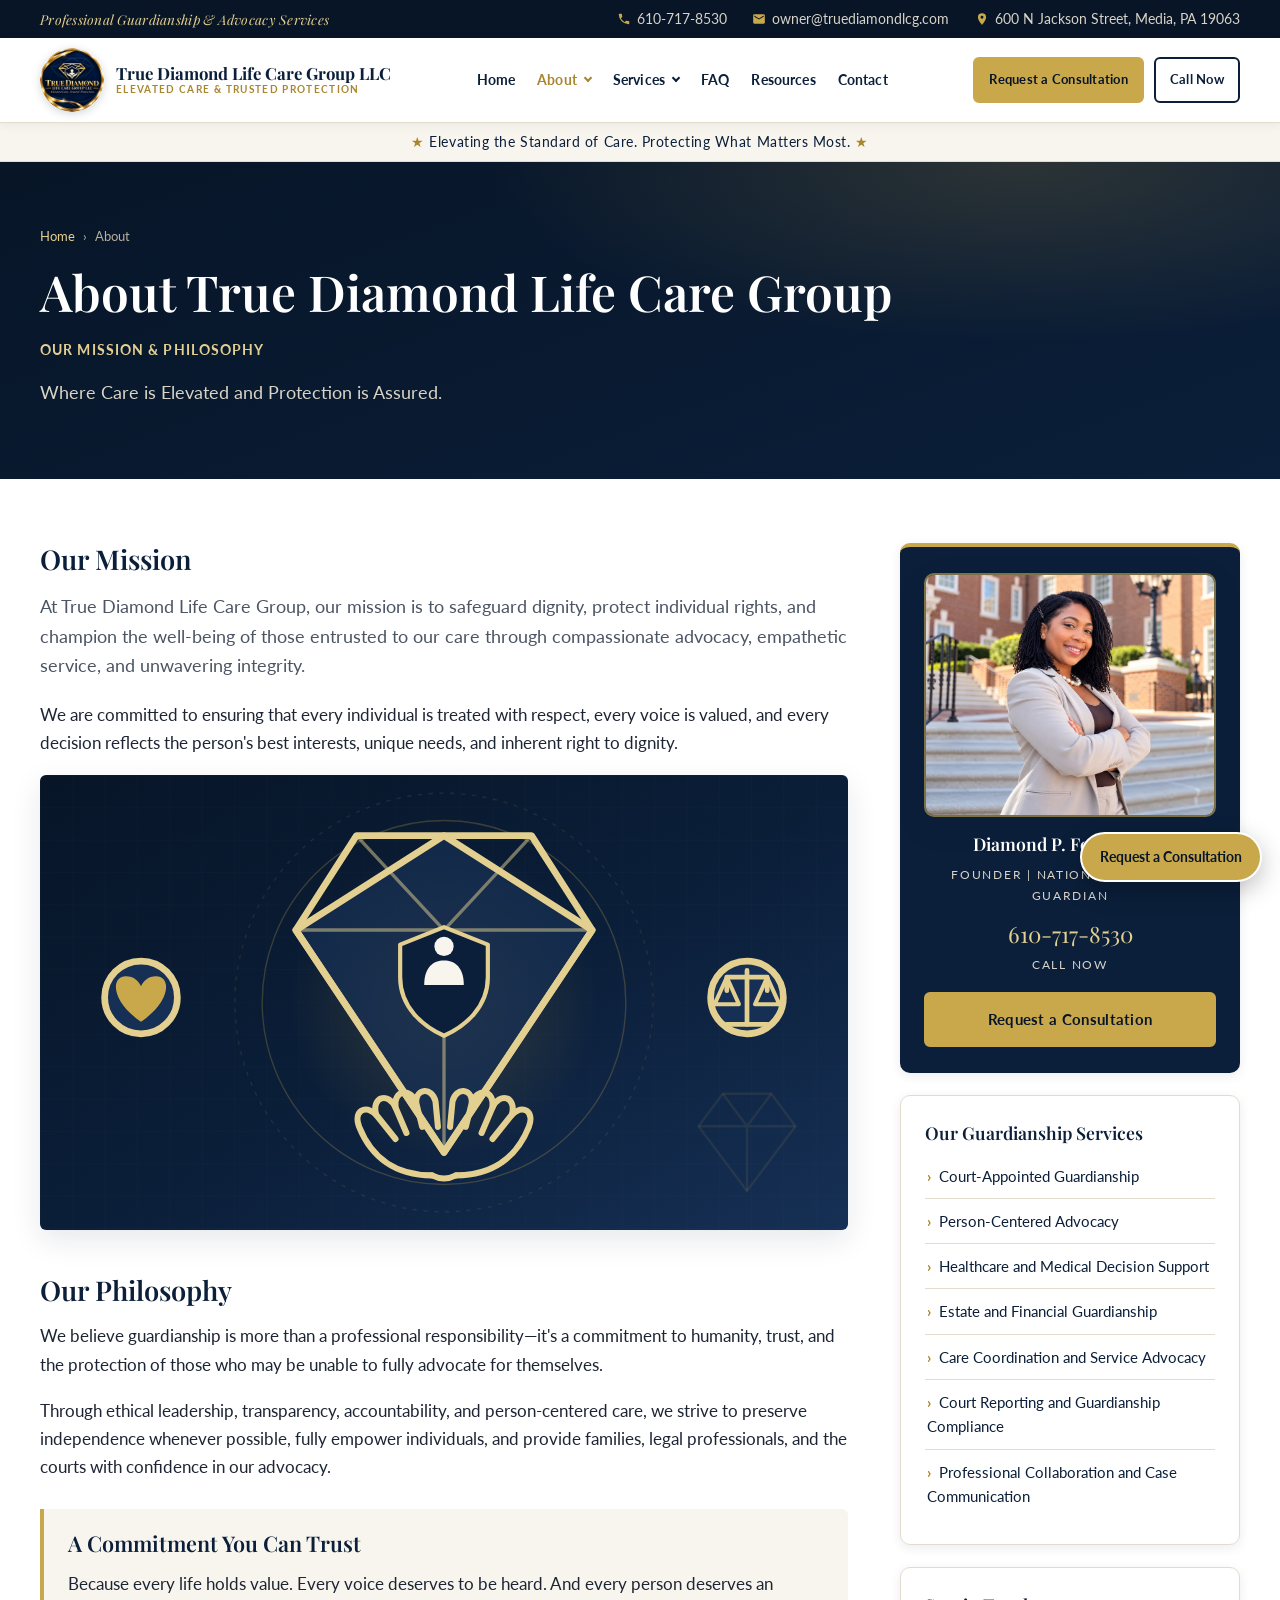
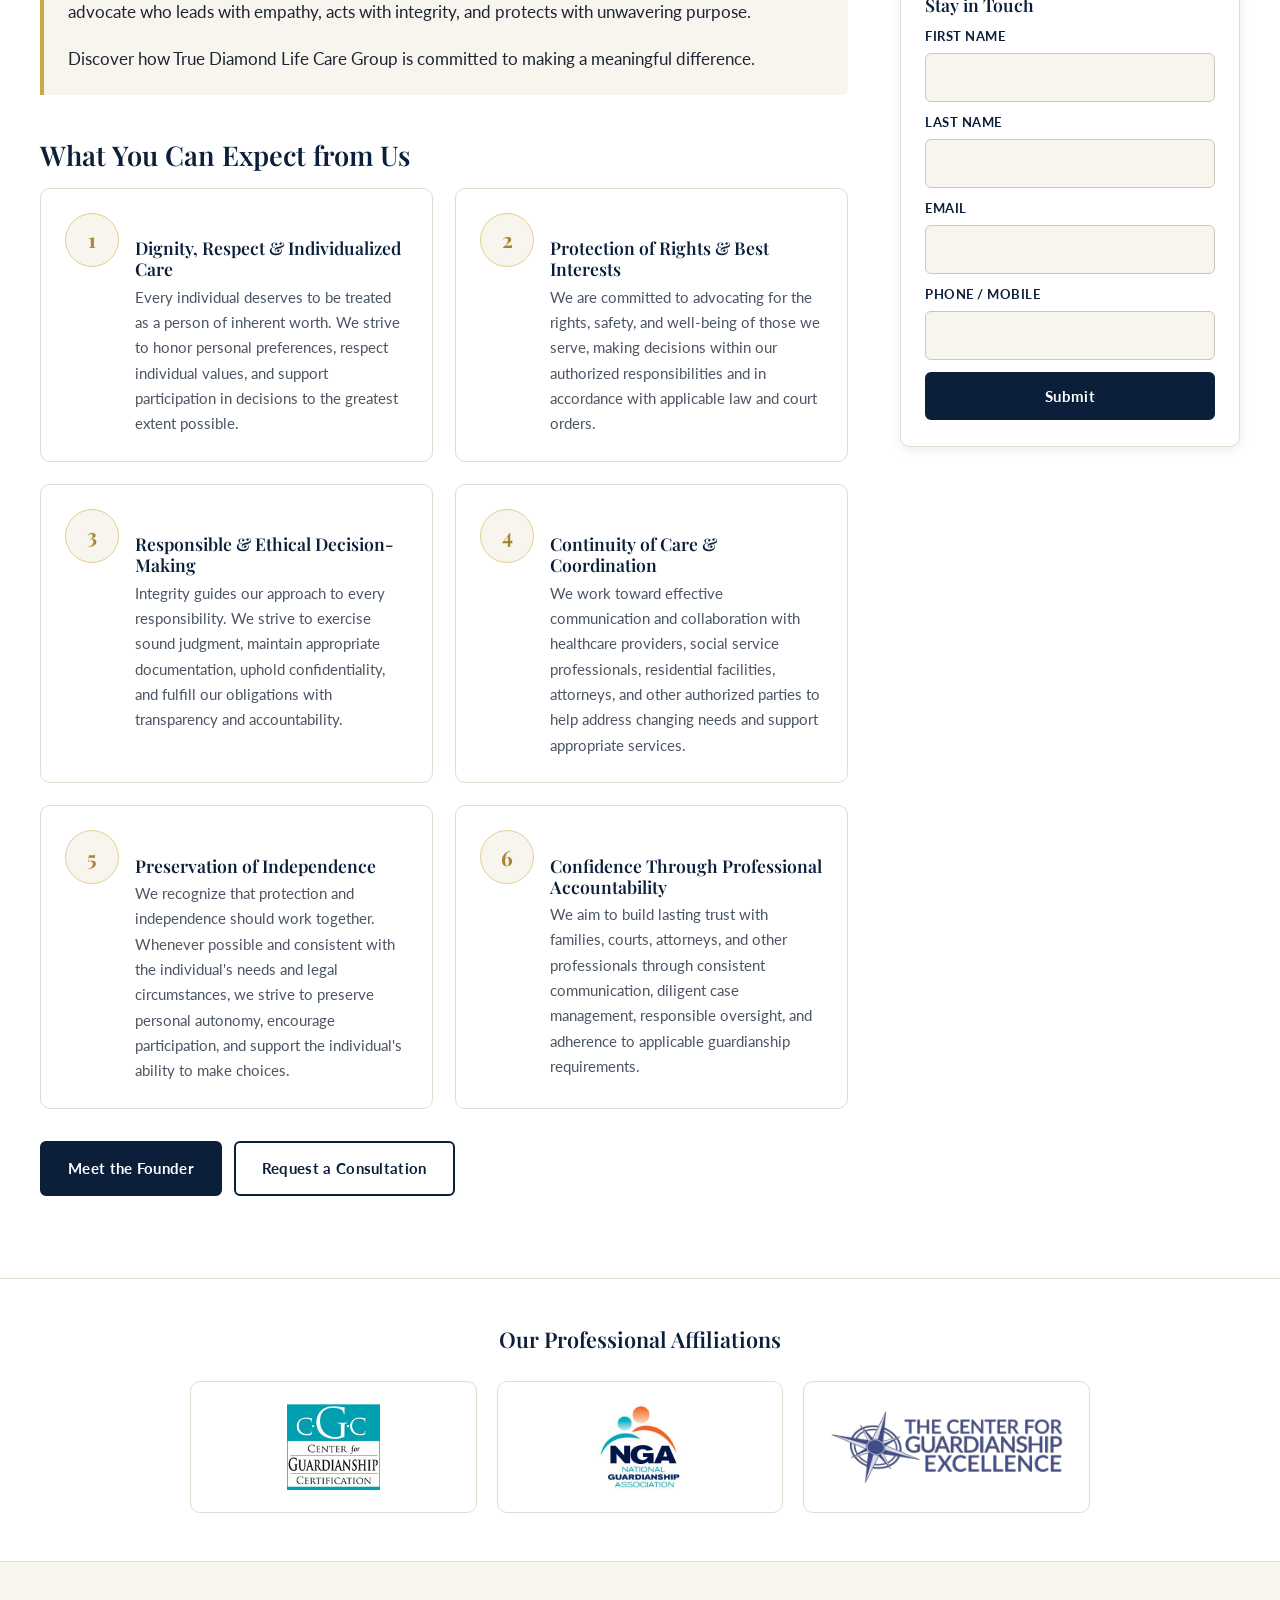
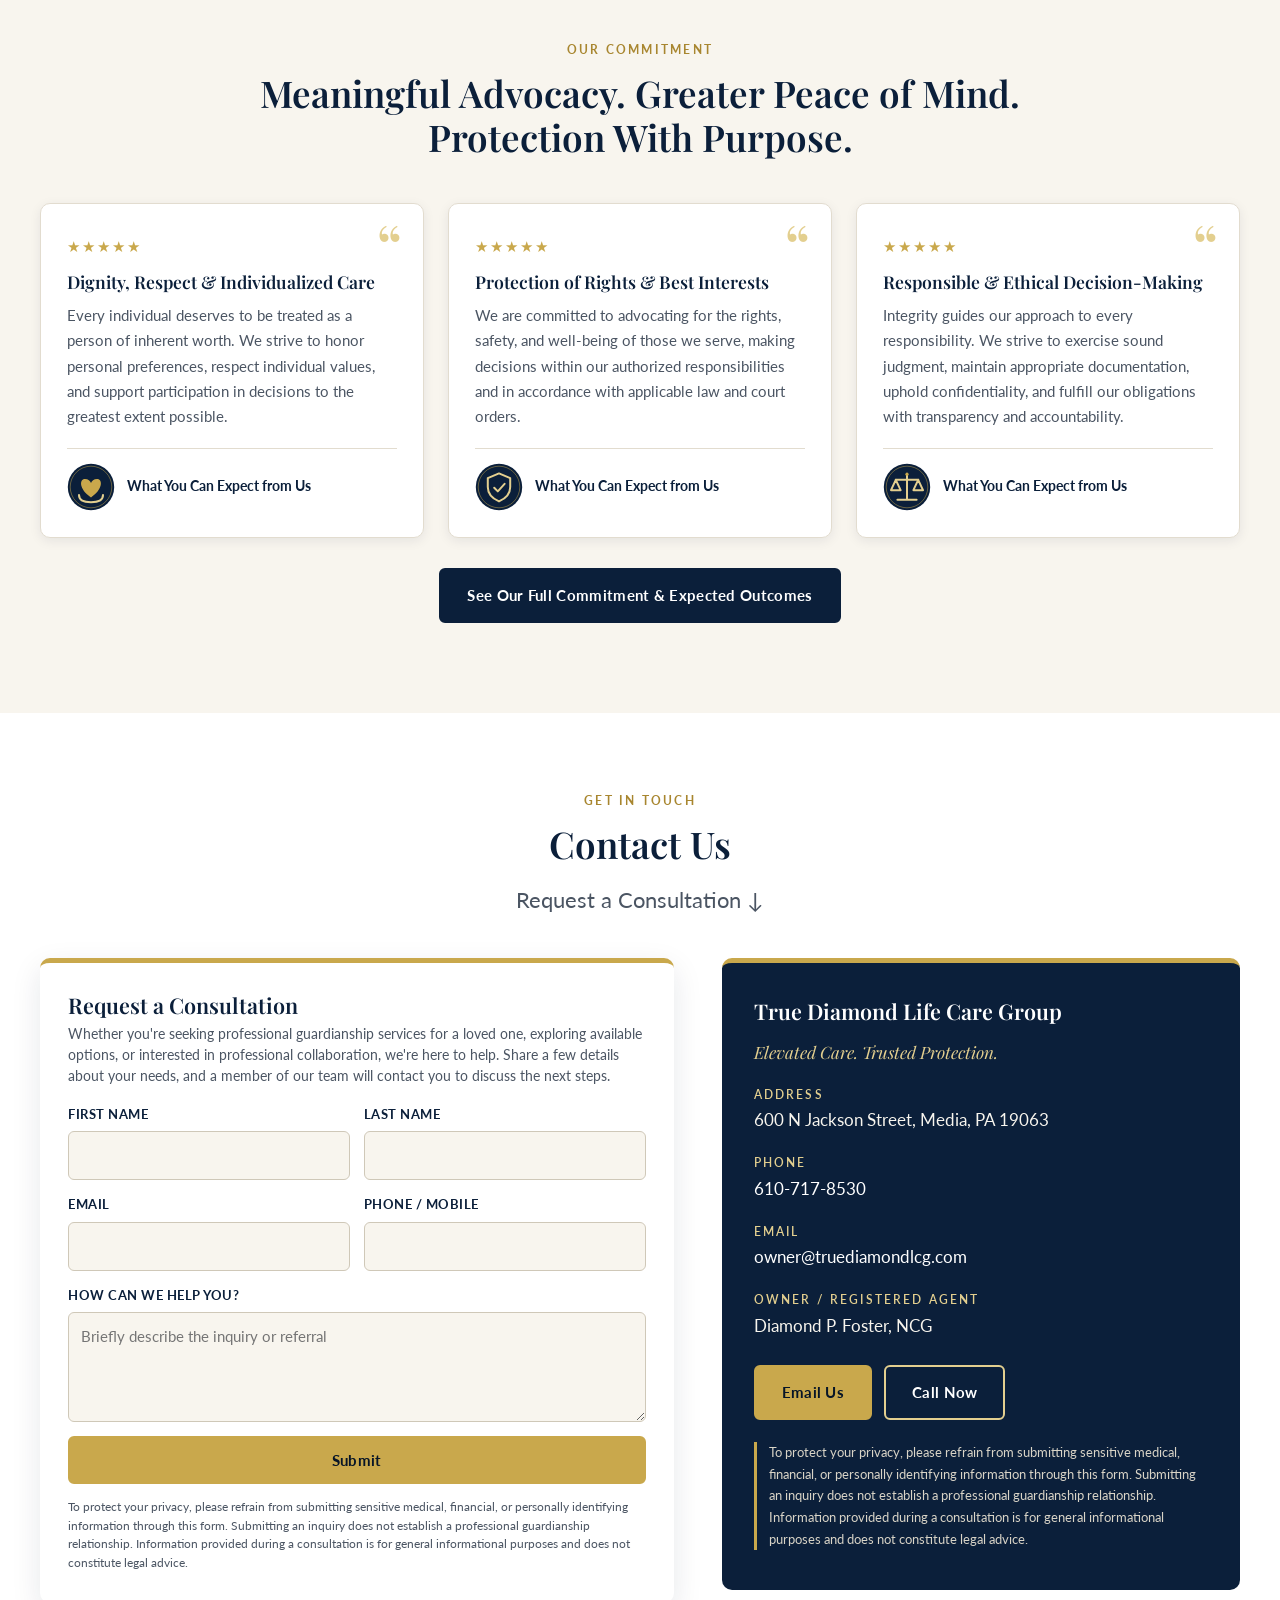
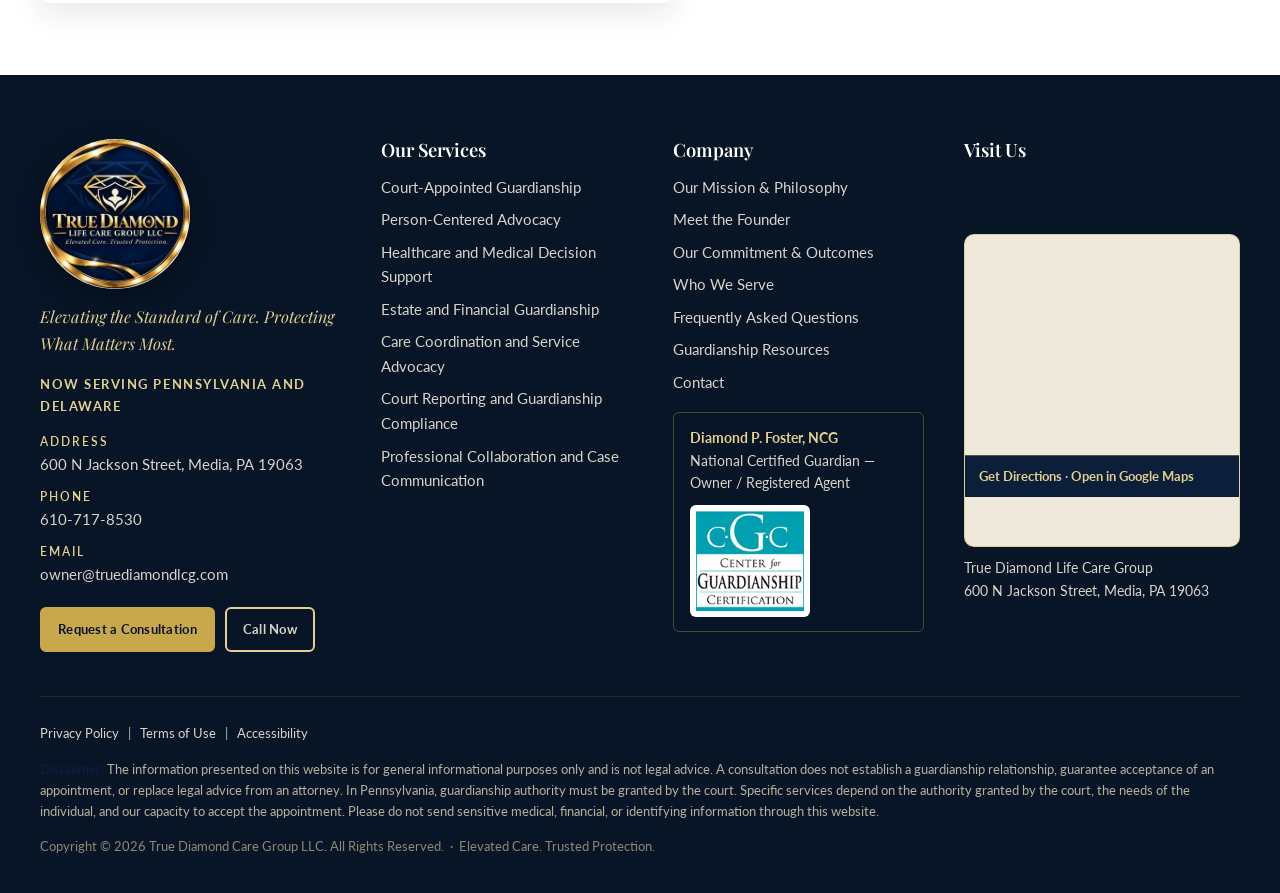
==== site/about.html @ 3767e17b "Live Google Maps embed of the office address in the footer and on the Contact page Co-Authored-By: C" ====
<!DOCTYPE html>
<html lang="en">
<head>
<meta charset="utf-8">
<meta name="viewport" content="width=device-width, initial-scale=1, viewport-fit=cover">
<meta name="theme-color" content="#0b1f3a">
<title>About Us | True Diamond Life Care Group</title>
<meta name="description" content="Our mission and philosophy: safeguarding dignity, protecting individual rights, and championing the well-being of those entrusted to our care.">
<link rel="icon" type="image/png" href="assets/images/favicon.png">
<link rel="apple-touch-icon" href="assets/images/apple-touch-icon.png">
<link rel="preconnect" href="https://fonts.googleapis.com">
<link rel="preconnect" href="https://fonts.gstatic.com" crossorigin>
<link href="https://fonts.googleapis.com/css2?family=Lato:ital,wght@0,400;0,700;1,400&family=Playfair+Display:ital,wght@0,400;0,600;0,700;1,400&display=swap" rel="stylesheet">
<link rel="stylesheet" href="assets/style.css">
</head>
<body>

<div class="topbar">
  <div class="container">
    <span class="tagline">Professional Guardianship &amp; Advocacy Services</span>
    <ul>
      <li><svg viewBox="0 0 24 24"><path d="M6.6 10.8a15.1 15.1 0 0 0 6.6 6.6l2.2-2.2a1 1 0 0 1 1-.25 11.4 11.4 0 0 0 3.6.57 1 1 0 0 1 1 1V20a1 1 0 0 1-1 1A17 17 0 0 1 3 4a1 1 0 0 1 1-1h3.5a1 1 0 0 1 1 1 11.4 11.4 0 0 0 .57 3.6 1 1 0 0 1-.25 1z"/></svg><a href="tel:+16107178530">610-717-8530</a></li>
      <li><svg viewBox="0 0 24 24"><path d="M20 4H4a2 2 0 0 0-2 2v12a2 2 0 0 0 2 2h16a2 2 0 0 0 2-2V6a2 2 0 0 0-2-2zm0 4-8 5-8-5V6l8 5 8-5z"/></svg><a href="mailto:owner@truediamondlcg.com">owner@truediamondlcg.com</a></li>
      <li><svg viewBox="0 0 24 24"><path d="M12 2a7 7 0 0 0-7 7c0 5.25 7 13 7 13s7-7.75 7-13a7 7 0 0 0-7-7zm0 9.5A2.5 2.5 0 1 1 12 6.5a2.5 2.5 0 0 1 0 5z"/></svg><span>600 N Jackson Street, Media, PA 19063</span></li>
    </ul>
  </div>
</div>
<header class="site-header">
  <div class="container">
    <a class="brand" href="index.html" aria-label="True Diamond Life Care Group home">
      <img class="brand-logo" src="assets/images/logo-160.png" srcset="assets/images/logo-160.png 1x, assets/images/logo-320.png 2x" alt="True Diamond Life Care Group logo" width="160" height="160">
      <span class="brand-text">
        <span class="brand-name">True Diamond Life Care Group LLC</span>
        <span class="brand-sub">Elevated Care &amp; Trusted Protection</span>
      </span>
    </a>
    <button class="nav-toggle" aria-label="Open menu" aria-expanded="false"><span></span><span></span><span></span></button>
    <nav class="nav" aria-label="Main">
      <ul>
        <li><a href="index.html">Home</a></li>
        <li class="has-sub"><a href="about.html">About</a>
          <ul class="sub">
            <li><a href="about.html">Our Mission &amp; Philosophy</a></li>
            <li><a href="founder.html">Meet the Founder</a></li>
            <li><a href="commitment.html">Our Commitment &amp; Outcomes</a></li>
          </ul>
        </li>
        <li class="has-sub"><a href="services.html">Services</a>
          <ul class="sub"><li><a href="services.html">All Guardianship Services</a></li><li><a href="service-court-appointed-guardianship.html">Court-Appointed Guardianship</a></li><li><a href="service-person-centered-advocacy.html">Person-Centered Advocacy</a></li><li><a href="service-healthcare-decision-support.html">Healthcare and Medical Decision Support</a></li><li><a href="service-estate-financial-guardianship.html">Estate and Financial Guardianship</a></li><li><a href="service-care-coordination.html">Care Coordination and Service Advocacy</a></li><li><a href="service-court-reporting-compliance.html">Court Reporting and Guardianship Compliance</a></li><li><a href="service-professional-collaboration.html">Professional Collaboration and Case Communication</a></li><li><a href="services.html#who-we-serve">Who We Serve</a></li><li><a href="commitment.html">Our Commitment &amp; Outcomes</a></li></ul>
        </li>
        <li><a href="faq.html">FAQ</a></li>
        <li><a href="resources.html">Resources</a></li>
        <li><a href="contact.html">Contact</a></li>
      </ul>
    </nav>
    <div class="header-cta">
      <a class="btn btn--gold" href="contact.html">Request a Consultation</a>
      <a class="btn btn--outline" href="tel:+16107178530">Call Now</a>
    </div>
  </div>
</header>
<div class="badge-strip"><span class="star">★</span> Elevating the Standard of Care. Protecting What Matters Most. <span class="star">★</span></div>

<main>

<section class="page-title">
  <div class="container">
    <p class="breadcrumb"><a href="index.html">Home</a><span>›</span>About</p>
    <h1>About True Diamond Life Care Group</h1>
    <p class="meta">Our Mission &amp; Philosophy</p><p class="lead">Where Care is Elevated and Protection is Assured.</p>
  </div>
</section>
<section class="inner">
  <div class="container">
    <div class="inner-grid">
      <div class="content">
        <h2>Our Mission</h2>
        <p class="intro">At True Diamond Life Care Group, our mission is to safeguard dignity, protect individual rights, and champion the well-being of those entrusted to our care through compassionate advocacy, empathetic service, and unwavering integrity.</p>
        <p>We are committed to ensuring that every individual is treated with respect, every voice is valued, and every decision reflects the person's best interests, unique needs, and inherent right to dignity.</p>

        <img class="illus illus--wide" src="assets/images/illus/about-mission.svg" alt="An individual held safe within a diamond-shaped shield, supported by open hands" loading="lazy" decoding="async">

        <h2>Our Philosophy</h2>
        <p>We believe guardianship is more than a professional responsibility—it's a commitment to humanity, trust, and the protection of those who may be unable to fully advocate for themselves.</p>
        <p>Through ethical leadership, transparency, accountability, and person-centered care, we strive to preserve independence whenever possible, fully empower individuals, and provide families, legal professionals, and the courts with confidence in our advocacy.</p>

        <div class="callout">
          <h3 style="margin-top:0">A Commitment You Can Trust</h3>
          <p>Because every life holds value. Every voice deserves to be heard. And every person deserves an advocate who leads with empathy, acts with integrity, and protects with unwavering purpose.</p>
          <p>Discover how True Diamond Life Care Group is committed to making a meaningful difference.</p>
        </div>

        <h2>What You Can Expect from Us</h2>
        <div class="value-grid"><div class="value"><div class="mark">1</div><div><h3>Dignity, Respect &amp; Individualized Care</h3><p>Every individual deserves to be treated as a person of inherent worth. We strive to honor personal preferences, respect individual values, and support participation in decisions to the greatest extent possible.</p></div></div><div class="value"><div class="mark">2</div><div><h3>Protection of Rights &amp; Best Interests</h3><p>We are committed to advocating for the rights, safety, and well-being of those we serve, making decisions within our authorized responsibilities and in accordance with applicable law and court orders.</p></div></div><div class="value"><div class="mark">3</div><div><h3>Responsible &amp; Ethical Decision-Making</h3><p>Integrity guides our approach to every responsibility. We strive to exercise sound judgment, maintain appropriate documentation, uphold confidentiality, and fulfill our obligations with transparency and accountability.</p></div></div><div class="value"><div class="mark">4</div><div><h3>Continuity of Care &amp; Coordination</h3><p>We work toward effective communication and collaboration with healthcare providers, social service professionals, residential facilities, attorneys, and other authorized parties to help address changing needs and support appropriate services.</p></div></div><div class="value"><div class="mark">5</div><div><h3>Preservation of Independence</h3><p>We recognize that protection and independence should work together. Whenever possible and consistent with the individual's needs and legal circumstances, we strive to preserve personal autonomy, encourage participation, and support the individual's ability to make choices.</p></div></div><div class="value"><div class="mark">6</div><div><h3>Confidence Through Professional Accountability</h3><p>We aim to build lasting trust with families, courts, attorneys, and other professionals through consistent communication, diligent case management, responsible oversight, and adherence to applicable guardianship requirements.</p></div></div></div>

        <p style="margin-top:32px"><a class="btn btn--navy" href="founder.html">Meet the Founder</a> <a class="btn btn--outline" href="contact.html" style="margin-left:8px">Request a Consultation</a></p>
      </div>
      
<aside class="sidebar">
  <div class="side-card side-card--navy">
    <img class="founder-img " src="assets/images/founder.jpg" srcset="assets/images/founder-800.jpg 800w, assets/images/founder.jpg 1374w" sizes="(max-width: 980px) 100vw, 40vw" alt="Diamond Foster, Founder of True Diamond Life Care Group" width="1374" height="1145" loading="lazy" decoding="async">
    <h3>Diamond P. Foster, NCG</h3>
    <small>Founder | National Certified Guardian</small>
    <div class="call">610-717-8530</div>
    <small>Call Now</small>
    <a class="btn btn--gold btn--block" href="contact.html">Request a Consultation</a>
  </div>
  <div class="side-card">
    <h3>Our Guardianship Services</h3>
    <ul class="side-nav"><li><a href="service-court-appointed-guardianship.html">Court-Appointed Guardianship</a></li><li><a href="service-person-centered-advocacy.html">Person-Centered Advocacy</a></li><li><a href="service-healthcare-decision-support.html">Healthcare and Medical Decision Support</a></li><li><a href="service-estate-financial-guardianship.html">Estate and Financial Guardianship</a></li><li><a href="service-care-coordination.html">Care Coordination and Service Advocacy</a></li><li><a href="service-court-reporting-compliance.html">Court Reporting and Guardianship Compliance</a></li><li><a href="service-professional-collaboration.html">Professional Collaboration and Case Communication</a></li></ul>
  </div>
  <div class="side-card side-card--newsletter">
    <h3>Stay in Touch</h3>
    <form class="js-form" action="https://api.web3forms.com/submit" method="POST">
    <input type="hidden" name="access_key" value="e3c2bf45-0c92-43a9-92f1-59910344c0c0">
    <input type="hidden" name="subject" value="Stay in Touch signup — True Diamond website">
    <input type="hidden" name="from_name" value="True Diamond Website">
    <input type="checkbox" name="botcheck" class="hidden" style="display:none" tabindex="-1" autocomplete="off">
      <div class="form-grid">
        <div class="field"><label for="sb-fn">First Name</label><input id="sb-fn" type="text" name="first_name" required></div>
        <div class="field"><label for="sb-ln">Last Name</label><input id="sb-ln" type="text" name="last_name"></div>
        <div class="field"><label for="sb-em">Email</label><input id="sb-em" type="email" name="email" required></div>
        <div class="field"><label for="sb-ph">Phone / Mobile</label><input id="sb-ph" type="tel" name="phone"></div>
      </div>
      <button class="btn btn--navy btn--block" type="submit" style="margin-top:12px">Submit</button>
      <div class="form-success">Thank you — we will be in touch.</div>
      <div class="form-error">Sorry — that didn't go through. Please email <a href="mailto:owner@truediamondlcg.com">owner@truediamondlcg.com</a>.</div>
    </form>
  </div>
</aside>
    </div>
  </div>
</section>

<section class="logo-strip">
  <div class="container">
    <h2>Our Professional Affiliations</h2>
    <div class="logo-row logo-row--3">
      <div class="affil"><img src="assets/images/affil-cgc.png" alt="Center for Guardianship Certification" loading="lazy" decoding="async"></div><div class="affil"><img src="assets/images/affil-nga.png" alt="National Guardianship Association" loading="lazy" decoding="async"></div><div class="affil"><img src="assets/images/affil-cge.png" alt="The Center for Guardianship Excellence" loading="lazy" decoding="async"></div>
    </div>
  </div>
</section>
<section class="section section--ivory">
  <div class="container">
    <div class="section-head">
      <span class="eyebrow">Our Commitment</span>
      <h2>Meaningful Advocacy. Greater Peace of Mind. Protection With Purpose.</h2>
    </div>
    <div class="testi-grid">
<article class="testi">
  <div class="stars">★★★★★</div>
  <h3>Dignity, Respect &amp; Individualized Care</h3>
  <p>Every individual deserves to be treated as a person of inherent worth. We strive to honor personal preferences, respect individual values, and support participation in decisions to the greatest extent possible.</p>
  <div class="who"><img class="illus illus--avatar" src="assets/images/illus/value-dignity.svg" alt="Dignity, Respect &amp;amp; Individualized Care" loading="lazy" decoding="async"><span>What You Can Expect from Us</span></div>
</article>
<article class="testi">
  <div class="stars">★★★★★</div>
  <h3>Protection of Rights &amp; Best Interests</h3>
  <p>We are committed to advocating for the rights, safety, and well-being of those we serve, making decisions within our authorized responsibilities and in accordance with applicable law and court orders.</p>
  <div class="who"><img class="illus illus--avatar" src="assets/images/illus/value-rights.svg" alt="Protection of Rights &amp;amp; Best Interests" loading="lazy" decoding="async"><span>What You Can Expect from Us</span></div>
</article>
<article class="testi">
  <div class="stars">★★★★★</div>
  <h3>Responsible &amp; Ethical Decision-Making</h3>
  <p>Integrity guides our approach to every responsibility. We strive to exercise sound judgment, maintain appropriate documentation, uphold confidentiality, and fulfill our obligations with transparency and accountability.</p>
  <div class="who"><img class="illus illus--avatar" src="assets/images/illus/value-ethics.svg" alt="Responsible &amp;amp; Ethical Decision-Making" loading="lazy" decoding="async"><span>What You Can Expect from Us</span></div>
</article></div>
    <p style="text-align:center;margin-top:30px"><a class="btn btn--navy" href="commitment.html">See Our Full Commitment &amp; Expected Outcomes</a></p>
  </div>
</section>
<section class="section" id="contact">
  <div class="container">
    <div class="section-head">
      <span class="eyebrow">Get in touch</span>
      <h2>Contact Us</h2>
      <h3 style="font-family:var(--font-body);font-weight:400;color:var(--ink-soft)">Request a Consultation ↓</h3>
    </div>
    <div class="contact-grid">
      
<div class="form-card">
  <h3>Request a Consultation</h3>
  <p class="form-note">Whether you're seeking professional guardianship services for a loved one, exploring available options, or interested in professional collaboration, we're here to help. Share a few details about your needs, and a member of our team will contact you to discuss the next steps.</p>
  <form class="js-form" action="https://api.web3forms.com/submit" method="POST">
    <input type="hidden" name="access_key" value="e3c2bf45-0c92-43a9-92f1-59910344c0c0">
    <input type="hidden" name="subject" value="New Consultation Request — True Diamond website">
    <input type="hidden" name="from_name" value="True Diamond Website">
    <input type="checkbox" name="botcheck" class="hidden" style="display:none" tabindex="-1" autocomplete="off">
    <div class="form-grid">
      <div class="field"><label for="c-fn">First Name</label><input id="c-fn" name="first_name" type="text" required></div>
      <div class="field"><label for="c-ln">Last Name</label><input id="c-ln" name="last_name" type="text" required></div>
      <div class="field"><label for="c-em">Email</label><input id="c-em" name="email" type="email" required></div>
      <div class="field"><label for="c-ph">Phone / Mobile</label><input id="c-ph" name="phone" type="tel"></div>
      <div class="field full"><label for="c-msg">How can we help you?</label><textarea id="c-msg" name="message" placeholder="Briefly describe the inquiry or referral"></textarea></div>
    </div>
    <button class="btn btn--gold btn--block" type="submit">Submit</button>
    <div class="form-success">Thank you. Your inquiry has been received and we will be in touch.</div>
    <div class="form-error">Sorry — your message could not be sent. Please email <a href="mailto:owner@truediamondlcg.com">owner@truediamondlcg.com</a> or call <a href="tel:+16107178530">610-717-8530</a>.</div>
  </form>
  <p class="form-disclaimer">To protect your privacy, please refrain from submitting sensitive medical, financial, or personally identifying information through this form. Submitting an inquiry does not establish a professional guardianship relationship. Information provided during a consultation is for general informational purposes and does not constitute legal advice.</p>
</div>
      <div class="contact-info">
        <h3>True Diamond Life Care Group</h3>
        <p style="color:var(--gold-soft);font-family:var(--font-head);font-style:italic">Elevated Care. Trusted Protection.</p>
        <h4>Address</h4>
        <p>600 N Jackson Street, Media, PA 19063</p>
        <h4>Phone</h4>
        <p><a href="tel:+16107178530">610-717-8530</a></p>
        <h4>Email</h4>
        <p><a href="mailto:owner@truediamondlcg.com">owner@truediamondlcg.com</a></p>
        <h4>Owner / Registered Agent</h4>
        <p>Diamond P. Foster, NCG</p>
        <a class="btn btn--gold" href="mailto:owner@truediamondlcg.com">Email Us</a>
        <a class="btn btn--outline-light" href="tel:+16107178530">Call Now</a>
        <p class="privacy-note">To protect your privacy, please refrain from submitting sensitive medical, financial, or personally identifying information through this form. Submitting an inquiry does not establish a professional guardianship relationship. Information provided during a consultation is for general informational purposes and does not constitute legal advice.</p>
      </div>
    </div>
  </div>
</section>

</main>

<footer class="site-footer">
  <div class="container">
    <div class="footer-main">
      <div class="footer-brand">
        <a class="brand brand--footer" href="index.html"><img class="brand-logo brand-logo--lg" src="assets/images/logo-320.png" alt="True Diamond Life Care Group logo" width="320" height="320" loading="lazy"></a>
        <p class="tag">Elevating the Standard of Care. Protecting What Matters Most.</p>
        <p class="serving-footer">Now Serving Pennsylvania and Delaware</p>
        <h5>Address</h5><p>600 N Jackson Street, Media, PA 19063</p>
        <h5>Phone</h5><p><a href="tel:+16107178530">610-717-8530</a></p>
        <h5>Email</h5><p><a href="mailto:owner@truediamondlcg.com">owner@truediamondlcg.com</a></p>
        <div style="margin-top:16px">
          <a class="btn btn--gold" href="contact.html">Request a Consultation</a>
          <a class="btn btn--outline-light" href="tel:+16107178530">Call Now</a>
        </div>
      </div>
      <div>
        <h4>Our Services</h4>
        <ul><li><a href="service-court-appointed-guardianship.html">Court-Appointed Guardianship</a></li><li><a href="service-person-centered-advocacy.html">Person-Centered Advocacy</a></li><li><a href="service-healthcare-decision-support.html">Healthcare and Medical Decision Support</a></li><li><a href="service-estate-financial-guardianship.html">Estate and Financial Guardianship</a></li><li><a href="service-care-coordination.html">Care Coordination and Service Advocacy</a></li><li><a href="service-court-reporting-compliance.html">Court Reporting and Guardianship Compliance</a></li><li><a href="service-professional-collaboration.html">Professional Collaboration and Case Communication</a></li></ul>
      </div>
      <div>
        <h4>Company</h4>
        <ul>
          <li><a href="about.html">Our Mission &amp; Philosophy</a></li>
          <li><a href="founder.html">Meet the Founder</a></li>
          <li><a href="commitment.html">Our Commitment &amp; Outcomes</a></li>
          <li><a href="services.html#who-we-serve">Who We Serve</a></li>
          <li><a href="faq.html">Frequently Asked Questions</a></li>
          <li><a href="resources.html">Guardianship Resources</a></li>
          <li><a href="contact.html">Contact</a></li>
        </ul>
        <div class="footer-cred">
          <strong>Diamond P. Foster, NCG</strong>
          National Certified Guardian — Owner / Registered Agent
          <div style="margin-top:10px"><img class="cert-badge" src="assets/images/affil-cgc.png" alt="Center for Guardianship Certification"></div>
        </div>
      </div>
      <div class="footer-map">
        <h4>Visit Us</h4>
        <div class="gmap gmap--footer">
  <iframe src="https://maps.google.com/maps?q=600+N+Jackson+Street,+Media,+PA+19063&z=15&output=embed" width="100%" height="220" style="border:0" loading="lazy" allowfullscreen referrerpolicy="no-referrer-when-downgrade" title="Map of 600 N Jackson Street, Media, PA 19063"></iframe>
  <div class="gmap-links"><a href="https://www.google.com/maps/dir/?api=1&destination=600+N+Jackson+Street,+Media,+PA+19063" target="_blank" rel="noopener">Get Directions</a> · <a href="https://www.google.com/maps/search/?api=1&query=600+N+Jackson+Street,+Media,+PA+19063" target="_blank" rel="noopener">Open in Google Maps</a></div>
</div>
        <p class="addr">True Diamond Life Care Group<br>600 N Jackson Street, Media, PA 19063</p>
      </div>
    </div>
    <div class="footer-legal">
      <p class="policy"><a href="#">Privacy Policy</a> | <a href="#">Terms of Use</a> | <a href="#">Accessibility</a></p>
      <p class="disclaimer"><strong>Disclaimer:</strong> The information presented on this website is for general informational purposes only and is not legal advice. A consultation does not establish a guardianship relationship, guarantee acceptance of an appointment, or replace legal advice from an attorney. In Pennsylvania, guardianship authority must be granted by the court. Specific services depend on the authority granted by the court, the needs of the individual, and our capacity to accept the appointment. Please do not send sensitive medical, financial, or identifying information through this website.</p>
      <p class="copy">Copyright © <span data-year>2026</span> True Diamond Care Group LLC. All Rights Reserved. &nbsp;·&nbsp; Elevated Care. Trusted Protection.</p>
    </div>
  </div>
</footer>
<a class="float-cta" href="contact.html">Request a Consultation</a>
<div class="mobile-bar" role="navigation" aria-label="Quick actions">
  <a class="btn btn--outline" href="tel:+16107178530">Call Now</a>
  <a class="btn btn--gold" href="contact.html">Request a Consultation</a>
</div>

<script src="assets/main.js"></script>
</body>
</html>
---- site/assets/style.css ----
/* ==========================================================================
   True Diamond Life Care Group — site styles
   Palette: Navy (main) / Ivory (secondary) / Soft Gold (accent)
   ========================================================================== */

:root {
  --navy: #0b1f3a;
  --navy-deep: #071527;
  --navy-soft: #163055;
  --ivory: #f8f5ee;
  --ivory-deep: #efe9dc;
  --gold: #c9a84c;
  --gold-soft: #e3cf8f;
  --gold-deep: #a8862f;
  --ink: #1d2433;
  --ink-soft: #4b5563;
  --line: #e2dccf;
  --white: #ffffff;

  --font-head: "Playfair Display", Georgia, "Times New Roman", serif;
  --font-body: "Lato", "Helvetica Neue", Arial, sans-serif;

  --container: 1200px;
  --radius: 6px;
  --shadow: 0 10px 30px rgba(11, 31, 58, 0.10);
  --shadow-sm: 0 3px 12px rgba(11, 31, 58, 0.08);
}

*, *::before, *::after { box-sizing: border-box; }
html { scroll-behavior: smooth; }
body {
  margin: 0;
  font-family: var(--font-body);
  font-size: 17px;
  line-height: 1.65;
  color: var(--ink);
  background: var(--white);
}
img { max-width: 100%; display: block; }
a { color: var(--navy); text-decoration: none; }
a:hover { color: var(--gold-deep); }
h1, h2, h3, h4, h5 {
  font-family: var(--font-head);
  color: var(--navy);
  line-height: 1.2;
  margin: 0 0 0.6em;
  font-weight: 600;
}
h1 { font-size: clamp(2rem, 4.2vw, 3.1rem); }
h2 { font-size: clamp(1.6rem, 3vw, 2.3rem); }
h3 { font-size: 1.35rem; }
h4 { font-size: 1.1rem; }
p { margin: 0 0 1.1em; }
ul { padding-left: 1.3em; }
li { margin-bottom: 0.4em; }
strong { color: var(--navy); }

.container {
  width: min(var(--container), 100% - 2rem);
  margin-inline: auto;
}
.section { padding: 72px 0; }
.section--ivory { background: var(--ivory); }
.section--navy { background: var(--navy); color: var(--ivory); }
.section--navy h2, .section--navy h3 { color: var(--white); }
.section-head { text-align: center; max-width: 760px; margin: 0 auto 44px; }
.section-head .eyebrow { margin-bottom: 10px; }
.eyebrow {
  display: inline-block;
  font-size: 0.78rem;
  letter-spacing: 0.18em;
  text-transform: uppercase;
  color: var(--gold-deep);
  font-weight: 700;
}
.section--navy .eyebrow { color: var(--gold-soft); }
.lead { font-size: 1.15rem; color: var(--ink-soft); }
.section--navy .lead { color: #d9d4c7; }

/* ----- Buttons -------------------------------------------------------- */
.btn {
  display: inline-block;
  padding: 13px 26px;
  border-radius: var(--radius);
  font-weight: 700;
  font-size: 0.95rem;
  letter-spacing: 0.02em;
  border: 2px solid transparent;
  cursor: pointer;
  transition: all .2s ease;
  text-align: center;
  font-family: var(--font-body);
}
.btn--gold { background: var(--gold); color: var(--navy-deep); border-color: var(--gold); }
.btn--gold:hover { background: var(--gold-deep); border-color: var(--gold-deep); color: var(--white); }
.btn--navy { background: var(--navy); color: var(--white); border-color: var(--navy); }
.btn--navy:hover { background: var(--navy-soft); border-color: var(--navy-soft); color: var(--white); }
.btn--outline { background: transparent; color: var(--navy); border-color: var(--navy); }
.btn--outline:hover { background: var(--navy); color: var(--white); }
.btn--outline-light { background: transparent; color: var(--white); border-color: var(--gold-soft); }
.btn--outline-light:hover { background: var(--gold); color: var(--navy-deep); border-color: var(--gold); }
.btn--block { display: block; width: 100%; }

/* ----- Image placeholders --------------------------------------------- */
.img-placeholder {
  position: relative;
  background:
    repeating-linear-gradient(45deg, rgba(11,31,58,0.035) 0 12px, transparent 12px 24px),
    var(--ivory-deep);
  border: 2px dashed #c9c2b2;
  border-radius: var(--radius);
  display: grid;
  place-items: center;
  color: #7a7466;
  font-size: 0.85rem;
  letter-spacing: 0.08em;
  text-transform: uppercase;
  text-align: center;
  padding: 1rem;
  overflow: hidden;
}
.img-placeholder::before {
  content: "";
  width: 44px; height: 44px;
  margin-bottom: 10px;
  border-radius: 8px;
  border: 2px solid #b8b09d;
  background:
    linear-gradient(135deg, transparent 55%, #b8b09d 55%, #b8b09d 62%, transparent 62%),
    radial-gradient(circle at 30% 30%, #b8b09d 0 5px, transparent 6px);
  display: block;
  justify-self: center;
}
.img-placeholder > span { display: block; }
.img-placeholder--logo { min-height: 90px; font-size: 0.72rem; }
.img-placeholder--logo::before { display: none; }
.img-placeholder--square { aspect-ratio: 1 / 1; }
.img-placeholder--portrait { aspect-ratio: 4 / 5; }
.img-placeholder--wide { aspect-ratio: 16 / 9; }
.img-placeholder--avatar { width: 64px; height: 64px; border-radius: 50%; padding: 0; font-size: 0.55rem; }
.img-placeholder--avatar::before { display: none; }
.img-placeholder--brand { width: 190px; height: 56px; border-radius: 4px; padding: 0; font-size: 0.68rem; }
.img-placeholder--brand::before { display: none; }
.img-placeholder--map { min-height: 260px; }

/* ----- Founder photo (shown at its natural proportions, never cropped) */
.founder-img {
  width: 100%;
  height: auto;
  border-radius: 10px;
  box-shadow: var(--shadow);
}
.about-media .founder-img { border-radius: var(--radius); }
.side-card--navy .founder-img { margin-bottom: 16px; border: 2px solid rgba(201,168,76,0.6); }
.founder-card .founder-img { border-radius: 10px 10px 0 0; box-shadow: none; }

/* ----- Top bar -------------------------------------------------------- */
.topbar {
  background: var(--navy-deep);
  color: #d9d4c7;
  font-size: 0.85rem;
}
.topbar .container {
  display: flex;
  justify-content: space-between;
  align-items: center;
  gap: 1rem;
  min-height: 38px;
}
.topbar ul { list-style: none; margin: 0; padding: 0; display: flex; gap: 1.6rem; flex-wrap: wrap; }
.topbar li { margin: 0; display: flex; align-items: center; gap: 6px; }
.topbar a { color: #d9d4c7; }
.topbar a:hover { color: var(--gold-soft); }
.topbar .tagline { color: var(--gold-soft); font-family: var(--font-head); font-style: italic; letter-spacing: 0.02em; }
.topbar svg { width: 14px; height: 14px; fill: var(--gold); flex-shrink: 0; }

/* ----- Header / nav --------------------------------------------------- */
.site-header {
  position: sticky;
  top: 0;
  z-index: 60;
  background: var(--white);
  border-bottom: 1px solid var(--line);
  box-shadow: 0 2px 10px rgba(11,31,58,0.06);
}
.site-header .container {
  display: flex;
  align-items: center;
  justify-content: space-between;
  gap: 1.5rem;
  min-height: 84px;
}
.brand { display: flex; align-items: center; gap: 12px; white-space: nowrap; }
.brand-mark {
  width: 46px; height: 46px;
  border-radius: 10px;
  background: var(--navy);
  display: grid; place-items: center;
  color: var(--gold);
  font-family: var(--font-head);
  font-weight: 700;
  font-size: 1.2rem;
  flex-shrink: 0;
  position: relative;
}
.brand-mark::after {
  content: "";
  position: absolute; inset: 4px;
  border: 1px solid rgba(201,168,76,0.55);
  border-radius: 7px;
}
.brand-logo {
  width: 64px; height: 64px;
  border-radius: 50%;
  flex-shrink: 0;
  box-shadow: 0 2px 8px rgba(11,31,58,0.18);
}
.brand-logo--lg { width: 150px; height: 150px; box-shadow: 0 6px 24px rgba(0,0,0,0.35); }
.brand--footer { margin-bottom: 6px; }
.brand-text { line-height: 1.1; }
.brand-name { font-family: var(--font-head); font-weight: 700; color: var(--navy); font-size: 1.15rem; display: block; }
.brand-sub { font-size: 0.66rem; letter-spacing: 0.2em; text-transform: uppercase; color: var(--gold-deep); font-weight: 700; display: block; margin-top: 3px; }

.nav { display: flex; align-items: stretch; align-self: stretch; gap: 0.25rem; }
.nav > ul { list-style: none; margin: 0; padding: 0; display: flex; align-items: stretch; }
.nav > ul > li { margin: 0; position: relative; display: flex; align-items: center; }
.nav > ul > li > a {
  display: flex;
  align-items: center;
  height: 100%;
  padding: 0 14px;
  font-weight: 700;
  font-size: 0.92rem;
  color: var(--navy);
  letter-spacing: 0.01em;
  white-space: nowrap;
}
.nav > ul > li > a:hover, .nav > ul > li.active > a { color: var(--gold-deep); }
.nav .has-sub > a::after {
  content: "";
  display: inline-block;
  width: 6px; height: 6px;
  border-right: 2px solid currentColor;
  border-bottom: 2px solid currentColor;
  transform: rotate(45deg);
  margin-left: 8px;
  position: relative; top: -2px;
  flex-shrink: 0;
}
.sub {
  position: absolute;
  top: 100%; left: 0;
  min-width: 290px;
  background: var(--white);
  border-top: 3px solid var(--gold);
  box-shadow: var(--shadow);
  list-style: none;
  margin: 0; padding: 8px 0;
  opacity: 0; visibility: hidden;
  transform: translateY(8px);
  transition: all .18s ease;
}
.nav li:hover > .sub, .nav li:focus-within > .sub, .nav li.open > .sub {
  opacity: 1; visibility: visible; transform: translateY(0);
}
.sub li { margin: 0; }
.sub a {
  display: block;
  padding: 10px 18px;
  font-size: 0.9rem;
  color: var(--ink);
  border-left: 3px solid transparent;
}
.sub a:hover { background: var(--ivory); border-left-color: var(--gold); color: var(--navy); }
.header-cta { display: flex; gap: 10px; align-items: center; flex-shrink: 0; }
.header-cta .btn { padding: 11px 18px; font-size: 0.85rem; white-space: nowrap; }

.nav-toggle {
  display: none;
  width: 44px; height: 44px;
  border: 1px solid var(--line);
  border-radius: var(--radius);
  background: var(--white);
  cursor: pointer;
  flex-direction: column;
  justify-content: center;
  align-items: center;
  gap: 5px;
}
.nav-toggle span { width: 22px; height: 2px; background: var(--navy); display: block; transition: .2s; }

/* Review / credentials badge strip under header (mirrors review strip) */
.badge-strip {
  background: var(--ivory);
  border-bottom: 1px solid var(--line);
  text-align: center;
  font-size: 0.85rem;
  padding: 8px 0;
  color: var(--navy);
  letter-spacing: 0.04em;
}
.badge-strip .star { color: var(--gold-deep); }

/* Mobile call bar */
.mobile-call {
  display: none;
  background: var(--gold);
  color: var(--navy-deep);
  text-align: center;
  font-weight: 700;
  padding: 10px;
  font-size: 0.9rem;
}
.mobile-call a { color: var(--navy-deep); }

/* ----- Hero ----------------------------------------------------------- */
.hero {
  background:
    radial-gradient(1100px 500px at 85% -10%, rgba(201,168,76,0.22), transparent 60%),
    linear-gradient(160deg, var(--navy-deep) 0%, var(--navy) 55%, var(--navy-soft) 100%);
  color: var(--ivory);
  padding: 84px 0 72px;
  position: relative;
  overflow: hidden;
}
.hero::after {
  content: "";
  position: absolute; right: -120px; bottom: -160px;
  width: 460px; height: 460px;
  border: 1px solid rgba(201,168,76,0.25);
  border-radius: 50%;
}
.hero .container {
  display: grid;
  grid-template-columns: 1.15fr 0.85fr;
  gap: 56px;
  align-items: center;
  position: relative; z-index: 1;
}
.hero h1 { color: var(--white); margin-bottom: 0.45em; }
.hero h2 {
  color: var(--gold-soft);
  font-weight: 400;
  font-style: italic;
  font-size: clamp(1.2rem, 2.2vw, 1.6rem);
  margin-bottom: 1.2em;
}
.hero p { color: #d9d4c7; max-width: 560px; font-size: 1.08rem; }
.hero .hero-actions { display: flex; gap: 14px; flex-wrap: wrap; margin-top: 28px; }
.hero-quote-label {
  font-family: var(--font-head);
  font-size: 1.35rem;
  color: var(--white);
  margin-bottom: 14px;
  line-height: 1.3;
}
.hero-quote-label small { display: block; font-family: var(--font-body); font-size: 0.9rem; color: var(--gold-soft); font-style: italic; margin-top: 4px; }
.hero .serving {
  display: inline-block;
  font-size: 0.82rem;
  font-weight: 700;
  letter-spacing: 0.12em;
  text-transform: uppercase;
  color: var(--navy-deep);
  background: var(--gold);
  padding: 6px 14px;
  border-radius: 999px;
  margin: 0 0 20px;
}
.serving-footer { color: var(--gold-soft); font-size: 0.8rem; letter-spacing: 0.12em; text-transform: uppercase; font-weight: 700; margin-bottom: 18px !important; }
.section-head--tight { margin-bottom: 28px; padding-top: 56px; }
.section-head--tight h2 { font-size: clamp(1.3rem, 2.2vw, 1.7rem); font-weight: 400; font-style: italic; color: var(--navy-soft); }

/* ----- Forms ---------------------------------------------------------- */
.form-card {
  background: var(--white);
  color: var(--ink);
  border-radius: 10px;
  padding: 30px 28px;
  box-shadow: var(--shadow);
  border-top: 5px solid var(--gold);
}
.form-card h3 { margin-bottom: 4px; }
.form-card .form-note { font-size: 0.85rem; color: var(--ink-soft); margin-bottom: 18px; }
.form-grid { display: grid; grid-template-columns: 1fr 1fr; gap: 14px; }
.form-grid .full { grid-column: 1 / -1; }
.field label { display: block; font-size: 0.8rem; font-weight: 700; letter-spacing: 0.04em; text-transform: uppercase; color: var(--navy); margin-bottom: 6px; }
.field input, .field textarea, .field select {
  width: 100%;
  font: inherit;
  font-size: 0.95rem;
  padding: 11px 12px;
  border: 1px solid #cfc8b8;
  border-radius: var(--radius);
  background: var(--ivory);
  color: var(--ink);
}
.field input:focus, .field textarea:focus, .field select:focus {
  outline: 2px solid var(--gold);
  outline-offset: 1px;
  background: var(--white);
}
.field textarea { min-height: 110px; resize: vertical; }
.form-card .btn { margin-top: 6px; }
.form-card p.form-disclaimer, .form-card p.form-note { font-size: 0.78rem; color: var(--ink-soft); margin-top: 14px; margin-bottom: 0; line-height: 1.5; max-width: none; }
.form-card p.form-note { font-size: 0.88rem; margin: 0 0 18px; }
.form-success { display: none; padding: 14px; background: #eef6ee; border: 1px solid #b9dcb9; border-radius: var(--radius); color: #1d4d1d; font-size: 0.9rem; margin-top: 12px; }
.form-success.show { display: block; }

/* ----- Feature trio --------------------------------------------------- */
.features { padding: 0; position: relative; z-index: 2; }
.feature-grid { display: grid; grid-template-columns: repeat(3, 1fr); gap: 24px; }
.feature {
  background: var(--white);
  border-radius: 10px;
  padding: 34px 28px;
  box-shadow: var(--shadow);
  border-bottom: 4px solid var(--gold);
  text-align: center;
}
.feature-icon {
  width: 60px; height: 60px;
  margin: 0 auto 18px;
  border-radius: 50%;
  background: var(--ivory);
  border: 1px solid var(--gold-soft);
  display: grid; place-items: center;
  color: var(--navy);
}
.feature-icon svg { width: 28px; height: 28px; fill: none; stroke: var(--navy); stroke-width: 1.8; stroke-linecap: round; stroke-linejoin: round; }
.feature h3 { font-size: 1.2rem; }
.feature p { color: var(--ink-soft); margin: 0; font-size: 0.98rem; }

/* ----- About (two columns) ------------------------------------------- */
.about-grid {
  display: grid;
  grid-template-columns: 0.85fr 1.15fr;
  gap: 60px;
  align-items: center;
}
.about-media { position: relative; }
.about-media .img-placeholder { aspect-ratio: 4 / 5; }
.about-media .caption {
  position: absolute;
  left: -18px; bottom: -14px;
  background: var(--navy);
  color: var(--white);
  padding: 14px 20px;
  border-left: 4px solid var(--gold);
  font-family: var(--font-head);
  font-size: 1rem;
  box-shadow: var(--shadow);
}
.about-media .caption small { display: block; font-family: var(--font-body); font-size: 0.75rem; color: var(--gold-soft); letter-spacing: 0.1em; text-transform: uppercase; margin-top: 4px; }
.about-text h2 { margin-bottom: 0.5em; }
.about-text .btn { margin-top: 8px; }

/* ----- Services grid -------------------------------------------------- */
.service-grid { display: grid; grid-template-columns: repeat(3, 1fr); gap: 24px; }
.service-card {
  background: var(--white);
  border: 1px solid var(--line);
  border-radius: 10px;
  padding: 30px 26px;
  position: relative;
  transition: transform .2s, box-shadow .2s, border-color .2s;
  display: flex; flex-direction: column;
}
.service-card:hover { transform: translateY(-4px); box-shadow: var(--shadow); border-color: var(--gold-soft); }
.service-card .num {
  font-family: var(--font-head);
  font-size: 2.2rem;
  color: var(--gold);
  line-height: 1;
  margin-bottom: 12px;
}
.service-card h3 { font-size: 1.2rem; }
.service-card p { color: var(--ink-soft); font-size: 0.97rem; flex: 1; }
.service-card .more { font-weight: 700; font-size: 0.88rem; letter-spacing: 0.04em; text-transform: uppercase; color: var(--navy); }
.service-card .more::after { content: " →"; color: var(--gold-deep); }

/* ----- Q&A accordion -------------------------------------------------- */
.faq-list { max-width: 900px; margin: 0 auto; }
.faq-item { border-bottom: 1px solid var(--line); }
.faq-item:first-child { border-top: 1px solid var(--line); }
.faq-q {
  width: 100%;
  background: none;
  border: 0;
  text-align: left;
  padding: 22px 54px 22px 0;
  font-family: var(--font-head);
  font-size: 1.25rem;
  font-weight: 600;
  color: var(--navy);
  cursor: pointer;
  position: relative;
}
.faq-q::after {
  content: "+";
  position: absolute; right: 8px; top: 50%;
  transform: translateY(-50%);
  width: 34px; height: 34px;
  border-radius: 50%;
  border: 1px solid var(--gold);
  color: var(--gold-deep);
  display: grid; place-items: center;
  font-family: var(--font-body);
  font-size: 1.3rem;
  transition: .2s;
}
.faq-item.open .faq-q::after { content: "–"; background: var(--gold); color: var(--navy-deep); }
.faq-a { display: none; padding: 0 0 24px; color: var(--ink-soft); }
.faq-item.open .faq-a { display: block; }
.faq-a ul { margin-top: 0.5em; }
.section--ivory .faq-item { border-color: #d8d0bf; }

/* ----- CTA band ------------------------------------------------------- */
.cta-band {
  background: linear-gradient(90deg, var(--navy-deep), var(--navy-soft));
  color: var(--white);
  padding: 56px 0;
  border-top: 4px solid var(--gold);
  border-bottom: 4px solid var(--gold);
}
.cta-band .container { display: flex; justify-content: space-between; align-items: center; gap: 2rem; flex-wrap: wrap; }
.cta-band h2 { color: var(--white); margin: 0; font-size: clamp(1.4rem, 2.6vw, 2rem); }
.cta-band p { margin: 6px 0 0; color: #d9d4c7; }

/* ----- Article / resource cards --------------------------------------- */
.card-grid { display: grid; grid-template-columns: repeat(3, 1fr); gap: 26px; }
.post-card {
  background: var(--white);
  border-radius: 10px;
  overflow: hidden;
  box-shadow: var(--shadow-sm);
  border: 1px solid var(--line);
  display: flex; flex-direction: column;
}
.post-card .img-placeholder { border-radius: 0; border-left: 0; border-right: 0; border-top: 0; aspect-ratio: 16 / 9; }
.post-body { padding: 24px 24px 26px; display: flex; flex-direction: column; flex: 1; }
.post-body .eyebrow { font-size: 0.7rem; margin-bottom: 8px; }
.post-body h3 { font-size: 1.15rem; }
.post-body p { color: var(--ink-soft); font-size: 0.95rem; flex: 1; }
.post-body .more { font-weight: 700; font-size: 0.85rem; letter-spacing: 0.05em; text-transform: uppercase; }
.post-body .more::after { content: " →"; color: var(--gold-deep); }

/* ----- Logo / affiliation strip --------------------------------------- */
.logo-strip { padding: 48px 0; border-top: 1px solid var(--line); border-bottom: 1px solid var(--line); }
.logo-strip h2 { text-align: center; font-size: 1.35rem; margin-bottom: 28px; }
.logo-row { display: grid; grid-template-columns: repeat(4, 1fr); gap: 20px; }
.logo-row--3 { grid-template-columns: repeat(3, 1fr); max-width: 900px; margin: 0 auto; }
.affil {
  background: var(--white);
  border: 1px solid var(--line);
  border-radius: 10px;
  padding: 22px 26px;
  min-height: 130px;
  display: grid;
  place-items: center;
}
.affil img { max-height: 86px; width: auto; max-width: 100%; object-fit: contain; }

/* ----- Commitment / testimonial-style cards --------------------------- */
.testi-grid { display: grid; grid-template-columns: repeat(3, 1fr); gap: 24px; }
.testi {
  background: var(--white);
  border-radius: 10px;
  padding: 30px 26px 26px;
  box-shadow: var(--shadow-sm);
  border: 1px solid var(--line);
  position: relative;
}
.testi::before {
  content: "\201C";
  position: absolute; top: 10px; right: 20px;
  font-family: var(--font-head);
  font-size: 4rem;
  color: var(--gold-soft);
  line-height: 1;
}
.testi .stars { color: var(--gold); letter-spacing: 2px; font-size: 0.95rem; margin-bottom: 12px; }
.testi h3 { font-size: 1.1rem; }
.testi p { color: var(--ink-soft); font-size: 0.96rem; margin: 0; }
.testi .who { display: flex; align-items: center; gap: 12px; margin-top: 18px; padding-top: 14px; border-top: 1px solid var(--line); font-size: 0.85rem; color: var(--navy); font-weight: 700; }

/* ----- Contact section ------------------------------------------------ */
.contact-grid { display: grid; grid-template-columns: 1.1fr 0.9fr; gap: 48px; align-items: start; }
.contact-info {
  background: var(--navy);
  color: var(--ivory);
  border-radius: 10px;
  padding: 36px 32px;
  border-top: 5px solid var(--gold);
}
.contact-info h3 { color: var(--white); }
.contact-info h4 { color: var(--gold-soft); font-family: var(--font-body); font-size: 0.75rem; letter-spacing: 0.18em; text-transform: uppercase; margin: 22px 0 4px; }
.contact-info a { color: var(--white); }
.contact-info a:hover { color: var(--gold-soft); }
.contact-info p { margin-bottom: 0.3em; }
.contact-info .btn { margin-top: 20px; margin-right: 8px; }
.contact-info .privacy-note { font-size: 0.82rem; color: #d9d4c7; margin-top: 22px; border-left: 3px solid var(--gold); padding-left: 12px; }

/* ----- Inner page layout (title + sidebar) --------------------------- */
.page-title {
  background:
    radial-gradient(900px 300px at 80% 0%, rgba(201,168,76,0.18), transparent 60%),
    linear-gradient(160deg, var(--navy-deep), var(--navy));
  color: var(--white);
  padding: 64px 0 52px;
}
.page-title h1 { color: var(--white); margin-bottom: 0.35em; }
.page-title .meta { color: var(--gold-soft); font-size: 0.86rem; letter-spacing: 0.08em; text-transform: uppercase; font-weight: 700; }
.page-title .meta span { color: #d9d4c7; font-weight: 400; text-transform: none; letter-spacing: 0; }
.page-title .lead { color: #d9d4c7; max-width: 800px; margin-top: 10px; }
.breadcrumb { font-size: 0.82rem; color: #b8b09d; margin-bottom: 14px; }
.breadcrumb a { color: var(--gold-soft); }
.breadcrumb span { margin: 0 8px; }

.inner { padding: 64px 0; }
.inner-grid { display: grid; grid-template-columns: minmax(0, 1fr) 340px; gap: 52px; align-items: start; }
.content h2 { margin-top: 1.6em; font-size: 1.7rem; }
.content h2:first-child { margin-top: 0; }
.content h3 { margin-top: 1.4em; }
.content ul li { margin-bottom: 0.55em; }
.content .intro { font-size: 1.12rem; color: var(--ink-soft); }
.content .inline-form { margin: 28px 0 36px; }
.content .callout {
  background: var(--ivory);
  border-left: 4px solid var(--gold);
  padding: 22px 24px;
  border-radius: 0 var(--radius) var(--radius) 0;
  margin: 28px 0;
}
.content .callout p:last-child { margin-bottom: 0; }
.content .note { font-size: 0.92rem; color: var(--ink-soft); border: 1px solid var(--line); padding: 16px 18px; border-radius: var(--radius); background: #fbfaf6; }
.check-list { list-style: none; padding: 0; }
.check-list li { position: relative; padding-left: 30px; }
.check-list li::before {
  content: "";
  position: absolute; left: 0; top: 7px;
  width: 16px; height: 16px;
  border-radius: 50%;
  background: var(--gold);
  box-shadow: inset 0 0 0 3px var(--white);
  border: 1px solid var(--gold-deep);
}

.sidebar { position: sticky; top: 104px; display: grid; gap: 22px; }
.side-card {
  background: var(--white);
  border: 1px solid var(--line);
  border-radius: 10px;
  padding: 26px 24px;
  box-shadow: var(--shadow-sm);
}
.side-card--navy { background: var(--navy); color: var(--ivory); border: 0; border-top: 4px solid var(--gold); text-align: center; }
.side-card--navy h3 { color: var(--white); }
.side-card--navy .img-placeholder { margin: 0 auto 16px; width: 150px; height: 150px; border-radius: 50%; border-color: rgba(201,168,76,0.6); background: rgba(255,255,255,0.06); color: #b8b09d; padding: 0; font-size: 0.6rem; }
.side-card--navy .img-placeholder::before { display: none; }
.side-card--navy .call { font-family: var(--font-head); font-size: 1.4rem; color: var(--gold-soft); margin: 10px 0 2px; }
.side-card--navy small { display: block; color: #d9d4c7; font-size: 0.78rem; letter-spacing: 0.14em; text-transform: uppercase; }
.side-card--navy .btn { margin-top: 16px; }
.side-card h3 { font-size: 1.1rem; }
.side-card .form-grid { grid-template-columns: 1fr; gap: 10px; }
.side-nav { list-style: none; padding: 0; margin: 0; }
.side-nav li { margin: 0; border-bottom: 1px solid var(--line); }
.side-nav li:last-child { border-bottom: 0; }
.side-nav a { display: block; padding: 10px 2px; font-size: 0.92rem; }
.side-nav a::before { content: "›"; color: var(--gold-deep); margin-right: 8px; font-weight: 700; }
.side-nav li.active a { color: var(--gold-deep); font-weight: 700; }

/* ----- Founder page --------------------------------------------------- */
.founder-grid { display: grid; grid-template-columns: 380px minmax(0, 1fr); gap: 56px; align-items: start; }
.founder-card { position: sticky; top: 104px; }
.founder-card .img-placeholder { aspect-ratio: 4 / 5; border-radius: 10px; }
.founder-card .name-block { background: var(--navy); color: var(--white); padding: 20px 22px; border-radius: 0 0 10px 10px; margin-top: -8px; border-left: 4px solid var(--gold); }
.founder-card .name-block strong { color: var(--white); font-family: var(--font-head); font-size: 1.25rem; display: block; }
.founder-card .name-block span { color: var(--gold-soft); font-size: 0.8rem; letter-spacing: 0.12em; text-transform: uppercase; }
.founder-text blockquote {
  margin: 28px 0;
  padding: 0 0 0 24px;
  border-left: 4px solid var(--gold);
  font-family: var(--font-head);
  font-size: 1.3rem;
  color: var(--navy);
  font-style: italic;
}

/* ----- Values / who we serve list ------------------------------------ */
.value-grid { display: grid; grid-template-columns: repeat(2, 1fr); gap: 22px; }
.value {
  display: grid;
  grid-template-columns: 54px 1fr;
  gap: 16px;
  padding: 24px;
  background: var(--white);
  border: 1px solid var(--line);
  border-radius: 10px;
}
.value .mark { width: 54px; height: 54px; border-radius: 50%; background: var(--ivory); border: 1px solid var(--gold-soft); display: grid; place-items: center; font-family: var(--font-head); font-size: 1.3rem; color: var(--gold-deep); font-weight: 700; }
.value h3 { font-size: 1.1rem; margin-bottom: 0.3em; }
.value p { margin: 0; color: var(--ink-soft); font-size: 0.96rem; }
.section--ivory .value { border-color: #d8d0bf; }

.serve-list { display: grid; grid-template-columns: repeat(2, 1fr); gap: 18px; list-style: none; padding: 0; margin: 0; }
.serve-list li { margin: 0; background: var(--white); border: 1px solid var(--line); border-radius: 10px; padding: 20px 22px 20px 56px; position: relative; }
.serve-list li::before { content: "✓"; position: absolute; left: 20px; top: 18px; width: 24px; height: 24px; border-radius: 50%; background: var(--gold); color: var(--navy-deep); font-weight: 700; display: grid; place-items: center; font-size: 0.85rem; }

/* ----- Resources page ------------------------------------------------- */
.resource { display: grid; grid-template-columns: 220px 1fr; gap: 28px; background: var(--white); border: 1px solid var(--line); border-radius: 10px; padding: 24px; margin-bottom: 22px; align-items: center; }
.resource .img-placeholder { aspect-ratio: 4 / 3; }
.resource h3 { margin-bottom: 0.3em; }
.resource p { color: var(--ink-soft); }
.resource .url { font-size: 0.85rem; word-break: break-all; color: var(--gold-deep); }

/* ----- Footer --------------------------------------------------------- */
.site-footer { background: var(--navy-deep); color: #d9d4c7; font-size: 0.93rem; }
.footer-main { padding: 64px 0 40px; display: grid; grid-template-columns: 1.2fr 1fr 1fr 1.1fr; gap: 40px; }
.site-footer h4 { color: var(--white); font-family: var(--font-head); font-size: 1.15rem; margin-bottom: 14px; }
.site-footer h5 { color: var(--gold-soft); font-family: var(--font-body); font-size: 0.72rem; letter-spacing: 0.18em; text-transform: uppercase; margin: 14px 0 3px; }
.site-footer a { color: #d9d4c7; }
.site-footer a:hover { color: var(--gold-soft); }
.site-footer .btn--gold, .contact-info .btn--gold { color: var(--navy-deep); }
.site-footer .btn--gold:hover, .contact-info .btn--gold:hover { color: var(--white); }
.site-footer ul { list-style: none; padding: 0; margin: 0; }
.site-footer li { margin-bottom: 8px; }
.site-footer p { margin-bottom: 0.4em; }
.footer-brand .brand-name { color: var(--white); }
.footer-brand .brand-mark { background: var(--gold); color: var(--navy-deep); }
.footer-brand .tag { font-family: var(--font-head); font-style: italic; color: var(--gold-soft); margin: 14px 0 18px; font-size: 1.02rem; }
.footer-brand .btn { margin: 4px 6px 4px 0; padding: 10px 16px; font-size: 0.82rem; }
.footer-cred { margin-top: 18px; padding: 14px 16px; border: 1px solid rgba(201,168,76,0.35); border-radius: var(--radius); font-size: 0.85rem; }
.footer-cred strong { color: var(--gold-soft); display: block; }
.footer-map { display: grid; gap: 10px; }
.footer-map .img-placeholder { background: rgba(255,255,255,0.04); border-color: rgba(201,168,76,0.4); color: #b8b09d; min-height: 190px; }
.footer-map .img-placeholder::before { border-color: #8e8773; background: linear-gradient(135deg, transparent 55%, #8e8773 55%, #8e8773 62%, transparent 62%), radial-gradient(circle at 30% 30%, #8e8773 0 5px, transparent 6px); }
.footer-map .addr { font-size: 0.85rem; }
.footer-legal { border-top: 1px solid rgba(255,255,255,0.1); padding: 26px 0 30px; font-size: 0.82rem; color: #b8b09d; }
.footer-legal .policy { margin-bottom: 14px; }
.footer-legal .policy a { margin: 0 6px; }
.footer-legal .policy a:first-child { margin-left: 0; }
.footer-legal .disclaimer { line-height: 1.6; }
.footer-legal .copy { margin-top: 14px; color: #8e8773; }

/* Floating book button (mirrors floating "book now") */
.float-cta {
  position: fixed;
  right: 18px; bottom: 18px;
  z-index: 50;
  background: var(--gold);
  color: var(--navy-deep);
  padding: 12px 18px;
  border-radius: 999px;
  font-weight: 700;
  font-size: 0.85rem;
  box-shadow: 0 8px 24px rgba(0,0,0,0.25);
  border: 2px solid var(--white);
}
.float-cta:hover { background: var(--navy); color: var(--white); }

/* Sticky bottom action bar (phones only) */
.mobile-bar {
  display: none;
  position: fixed; left: 0; right: 0; bottom: 0;
  z-index: 55;
  background: rgba(255,255,255,0.96);
  backdrop-filter: blur(8px);
  border-top: 1px solid var(--line);
  padding: 10px 12px calc(10px + env(safe-area-inset-bottom));
  gap: 10px;
  box-shadow: 0 -6px 20px rgba(11,31,58,0.10);
}
.mobile-bar .btn { padding: 12px 10px; font-size: 0.86rem; white-space: nowrap; }
.mobile-bar .btn--outline { flex: 0 0 auto; }
.mobile-bar .btn--gold { flex: 1; }

/* ----- Responsive ----------------------------------------------------- */
@media (max-width: 1400px) {
  .brand-name { font-size: 1.05rem; }
  .brand-sub { font-size: 0.6rem; letter-spacing: 0.14em; }
  .nav > ul > li > a { padding: 0 11px; font-size: 0.88rem; }
  .header-cta .btn { padding: 10px 14px; font-size: 0.8rem; }
}
@media (max-width: 1180px) {
  .brand-logo { width: 54px; height: 54px; }
  .brand-name { font-size: 0.95rem; }
  .brand-sub { display: none; }
  .nav > ul > li > a { padding: 0 9px; font-size: 0.84rem; }
  .header-cta .btn { padding: 9px 11px; font-size: 0.75rem; }
}
@media (max-width: 980px) {
  .hero .container, .about-grid, .contact-grid, .inner-grid, .founder-grid { grid-template-columns: 1fr; }
  .feature-grid, .service-grid, .card-grid, .testi-grid { grid-template-columns: 1fr 1fr; }
  .footer-main { grid-template-columns: 1fr 1fr; }
  .sidebar, .founder-card { position: static; }
  .founder-card { max-width: 420px; }
  .about-media .caption { left: 12px; }
  .logo-row { grid-template-columns: repeat(2, 1fr); }
  .logo-row--3 { grid-template-columns: repeat(3, 1fr); }
}
@media (max-width: 1060px) {
  .topbar .container { justify-content: center; }
  .topbar .tagline { display: none; }
  .nav-toggle { display: flex; }
  .header-cta { display: none; }
  .nav {
    position: absolute; top: 100%; left: 0; right: 0;
    background: var(--white);
    border-bottom: 1px solid var(--line);
    box-shadow: var(--shadow);
    display: none;
    max-height: calc(100vh - 90px);
    overflow-y: auto;
  }
  .nav.open { display: block; }
  .nav > ul { flex-direction: column; align-items: stretch; }
  .nav > ul > li > a { padding: 14px 20px; border-bottom: 1px solid var(--line); height: auto; width: 100%; }
  .nav > ul > li { display: block; }
  .brand { white-space: normal; }
  .brand-sub { display: block; }
  .sub {
    position: static;
    opacity: 1; visibility: visible; transform: none;
    box-shadow: none; border-top: 0;
    display: none;
    background: var(--ivory);
    padding: 4px 0;
  }
  .nav li.open > .sub { display: block; }
  .nav li:hover > .sub { display: none; }
  .nav li.open:hover > .sub { display: block; }
  .nav .has-sub > a::after { margin-left: auto; }
  .brand-logo { width: 56px; height: 56px; }
  .brand-name { font-size: 1.05rem; }
}
@media (max-width: 860px) {
  .hero { padding: 56px 0 60px; }
  .logo-row--3 { grid-template-columns: 1fr; }
  .section { padding: 56px 0; }
  .feature-grid, .service-grid, .card-grid, .testi-grid, .value-grid, .serve-list, .footer-main { grid-template-columns: 1fr; }
  .form-grid { grid-template-columns: 1fr; }
  .resource { grid-template-columns: 1fr; }
  .cta-band .container { flex-direction: column; text-align: center; }
  .float-cta { display: none; }
}

/* ----- Illustrations (replace former placeholders) ------------------- */
.illus { width: 100%; height: auto; display: block; border-radius: var(--radius); }
.illus--wide { aspect-ratio: 16 / 9; object-fit: cover; box-shadow: var(--shadow); }
.illus--portrait { aspect-ratio: 4 / 5; object-fit: cover; box-shadow: var(--shadow); }
.illus--card { aspect-ratio: 16 / 9; object-fit: cover; border-radius: 0; }
.illus--avatar { width: 48px; height: 48px; flex-shrink: 0; border-radius: 50%; }
.illus--map { min-height: 190px; aspect-ratio: 800 / 520; object-fit: cover; border: 1px solid rgba(201,168,76,0.4); }
.resource .illus--wide { aspect-ratio: 4 / 3; box-shadow: none; }
.cert-badge { width: 120px; height: auto; background: #fff; padding: 6px; border-radius: 6px; }
.form-error { display: none; padding: 14px; background: #fbeeee; border: 1px solid #e3b4b4; border-radius: var(--radius); color: #7a1f1f; font-size: 0.9rem; margin-top: 12px; }
.form-error.show { display: block; }
.form-error a { color: #7a1f1f; text-decoration: underline; }
button[disabled].btn { opacity: .7; cursor: wait; }

/* ----- Phone refinements ---------------------------------------------- */
@media (max-width: 1060px) {
  .topbar .tagline { display: none; }
  .topbar ul { gap: 1rem; justify-content: center; }
  .topbar li:nth-child(3) { display: none; }            /* address: shown in footer */
}
@media (max-width: 640px) {
  body { font-size: 16px; padding-bottom: 72px; }        /* room for the bottom action bar */
  .mobile-bar { display: flex; }
  .float-cta { display: none; }

  .topbar { font-size: 0.8rem; }
  .topbar li:nth-child(2) { display: none; }            /* email: keep the phone number */
  .badge-strip { font-size: 0.74rem; padding: 7px 10px; line-height: 1.35; }
  .site-header .container { min-height: 68px; }
  .brand-logo { width: 46px; height: 46px; }
  .brand-name { font-size: 0.98rem; line-height: 1.15; }
  .brand-sub { display: none !important; }
  .nav-toggle { width: 42px; height: 42px; }

  .section { padding: 44px 0; }
  .section-head { margin-bottom: 26px; }
  h1 { font-size: 2rem; }
  h2 { font-size: 1.55rem; }
  .lead { font-size: 1.02rem; }

  .hero { padding: 40px 0 44px; }
  .hero .container { gap: 32px; }
  .hero h2 { font-size: 1.1rem; }
  .hero p { font-size: 1rem; }
  .hero .serving { font-size: 0.72rem; padding: 6px 12px; }
  .hero .hero-actions { gap: 10px; }
  .hero .hero-actions .btn { flex: 1 1 100%; }
  .hero-quote-label { font-size: 1.15rem; }

  .form-card { padding: 22px 18px; }
  .form-card p.form-note { font-size: 0.86rem; }
  .form-card p.form-disclaimer { font-size: 0.72rem; }
  .field input, .field textarea { padding: 12px; font-size: 16px; }   /* 16px stops iOS zoom */

  .section-head--tight { padding-top: 40px; margin-bottom: 20px; }
  .feature { padding: 24px 20px; }
  .feature-icon { width: 52px; height: 52px; margin-bottom: 12px; }
  .feature p { font-size: 0.94rem; }

  .about-grid { gap: 28px; }
  .about-media .caption { left: 0; bottom: 0; right: 0; padding: 12px 16px; font-size: 0.95rem; }
  .about-media .founder-img { border-radius: var(--radius) var(--radius) 0 0; }

  /* services: compact rows instead of tall cards */
  .service-grid { gap: 12px; }
  .service-card { padding: 18px 18px 18px 64px; position: relative; }
  .service-card .num { position: absolute; left: 18px; top: 16px; font-size: 1.5rem; margin: 0; }
  .service-card h3 { font-size: 1.05rem; margin-bottom: 0.35em; }
  .service-card p { font-size: 0.9rem; margin-bottom: 0.6em; }
  .service-card .more { font-size: 0.78rem; }

  .faq-q { font-size: 1.05rem; padding: 16px 48px 16px 0; }
  .faq-q::after { width: 30px; height: 30px; }
  .faq-a { font-size: 0.95rem; }

  .cta-band { padding: 36px 0; }
  .card-grid { gap: 16px; }
  .post-body { padding: 18px 18px 20px; }

  .logo-strip { padding: 32px 0; }
  .logo-strip h2 { font-size: 1.1rem; margin-bottom: 16px; }
  .logo-row--3 { grid-template-columns: repeat(3, 1fr); gap: 10px; }
  .affil { padding: 12px 10px; min-height: 80px; }
  .affil img { max-height: 54px; }

  .testi-grid { gap: 14px; }
  .testi { padding: 22px 18px 18px; }

  .contact-grid { gap: 22px; }
  .contact-info { padding: 26px 20px; }
  .contact-info .btn { display: block; margin: 10px 0 0; text-align: center; }

  .page-title { padding: 40px 0 34px; }
  .page-title h1 { font-size: 1.75rem; }
  .breadcrumb { font-size: 0.76rem; }
  .inner { padding: 40px 0; }
  .inner-grid { gap: 32px; }
  .content h2 { font-size: 1.35rem; }
  .content .intro { font-size: 1.02rem; }
  .side-card--newsletter { display: none; }               /* the page already has a form */
  .founder-card { max-width: none; }
  .founder-text blockquote { font-size: 1.1rem; padding-left: 16px; }

  .value { grid-template-columns: 44px 1fr; gap: 12px; padding: 18px; }
  .value .mark { width: 44px; height: 44px; font-size: 1.1rem; }
  .serve-list li { padding: 16px 16px 16px 50px; }
  .serve-list li::before { left: 16px; top: 15px; }
  .resource { padding: 16px; gap: 14px; }

  .footer-main { padding: 44px 0 28px; gap: 28px; }
  .footer-brand .brand-logo--lg { width: 110px; height: 110px; }
  .footer-legal { padding-bottom: 20px; }
  .footer-legal .disclaimer { font-size: 0.76rem; }
}
@media (max-width: 380px) {
  .brand-name { font-size: 0.9rem; }
  .badge-strip { display: none; }
}

/* ----- Google Maps embed ---------------------------------------------- */
.gmap { border-radius: 10px; overflow: hidden; background: var(--ivory-deep); }
.gmap iframe { display: block; width: 100%; }
.gmap-links { font-size: 0.82rem; padding: 10px 14px; background: var(--white); border-top: 1px solid var(--line); }
.gmap-links a { font-weight: 700; color: var(--navy); }
.gmap-links a:hover { color: var(--gold-deep); }
.gmap--card { box-shadow: var(--shadow); }
.gmap--footer { border: 1px solid rgba(201,168,76,0.4); }
.gmap--footer .gmap-links { background: var(--navy); border-top-color: rgba(201,168,76,0.4); }
.gmap--footer .gmap-links a { color: var(--gold-soft); }
.gmap--footer .gmap-links a:hover { color: var(--white); }
@media (max-width: 640px) { .gmap--card iframe { height: 280px; } }
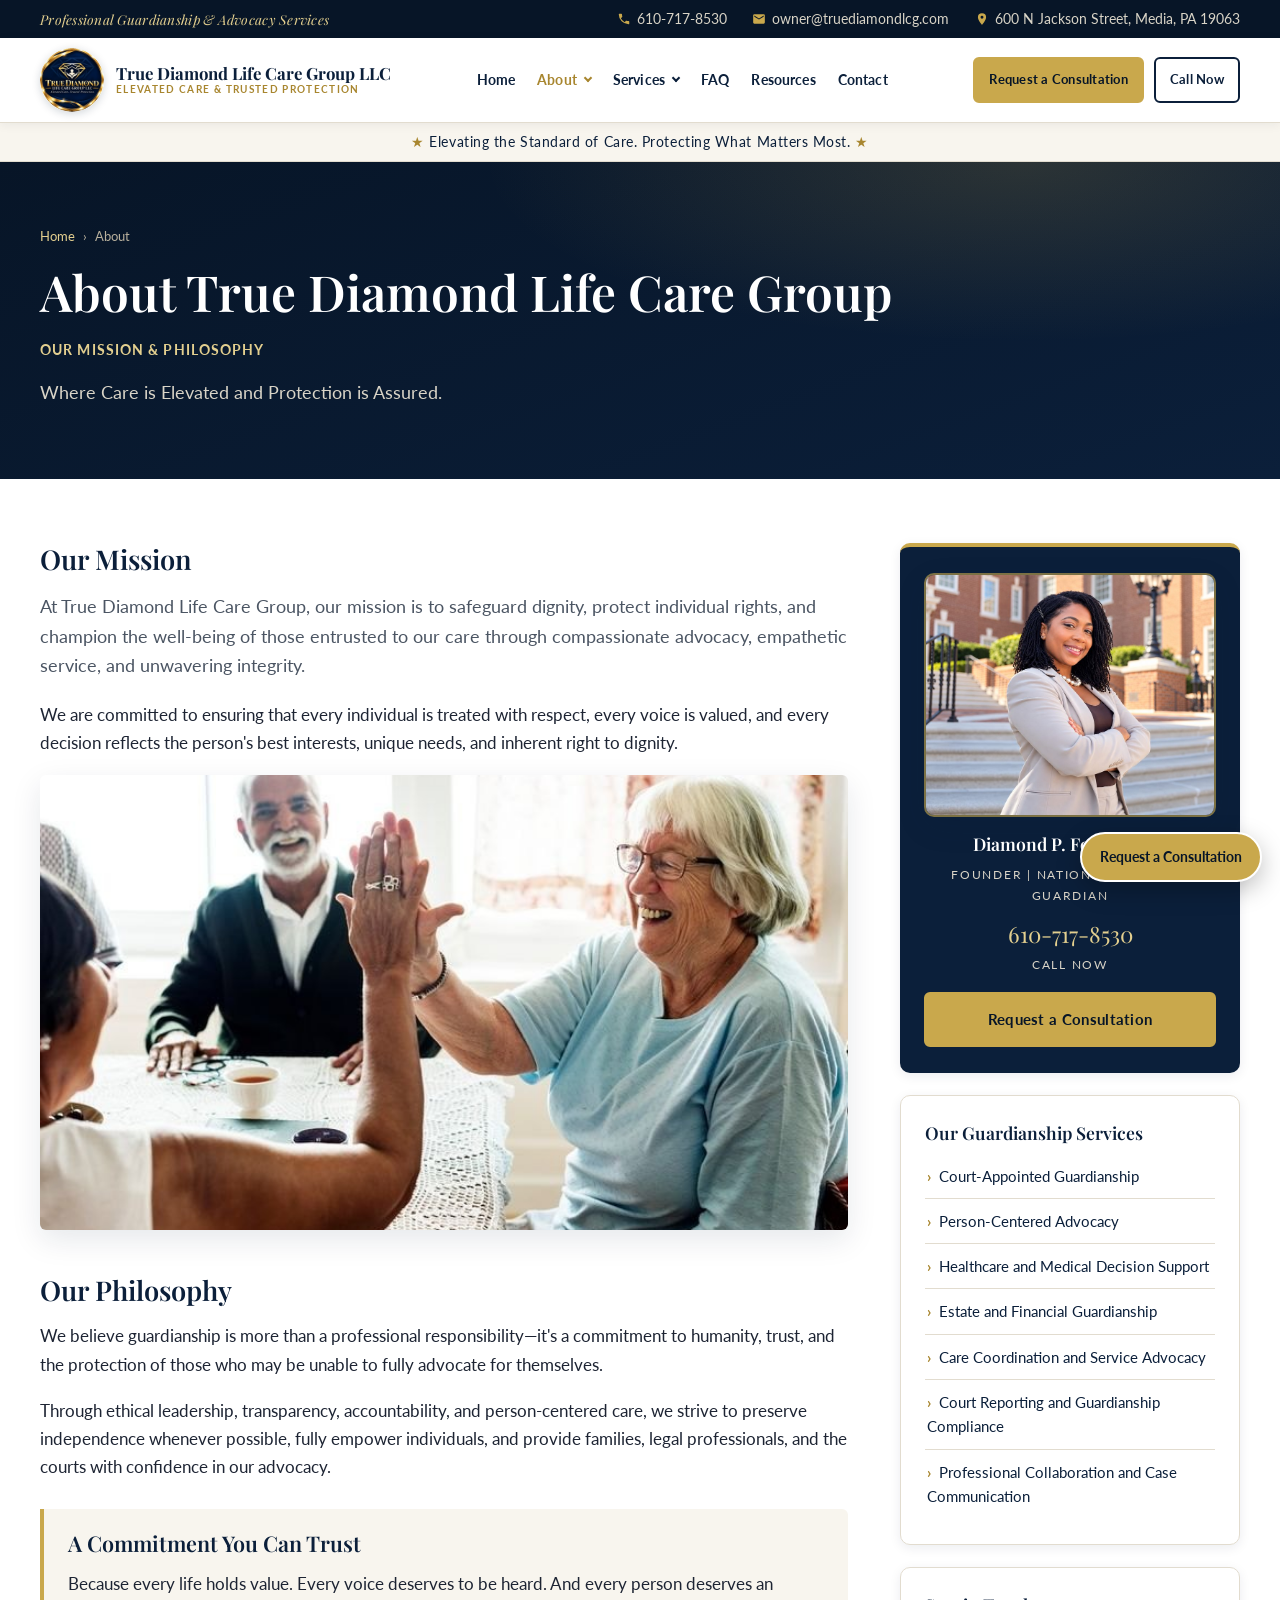
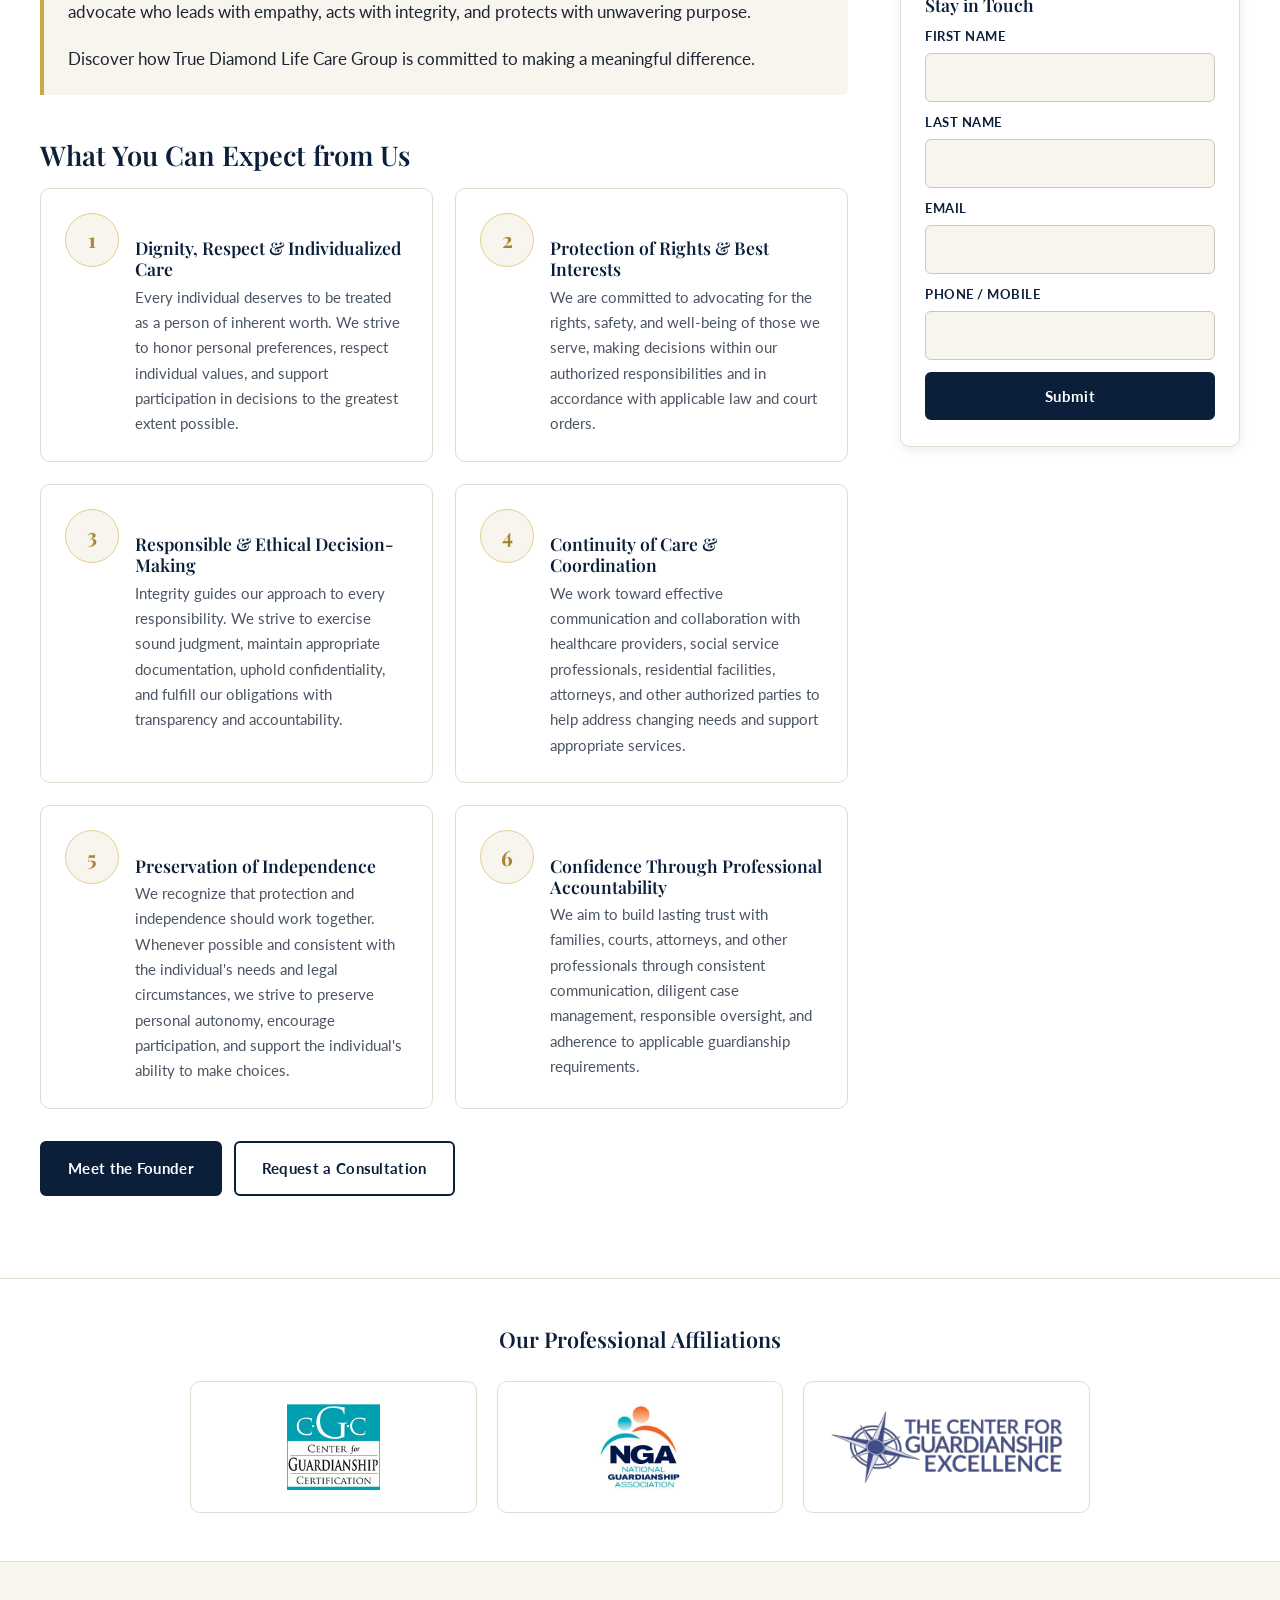
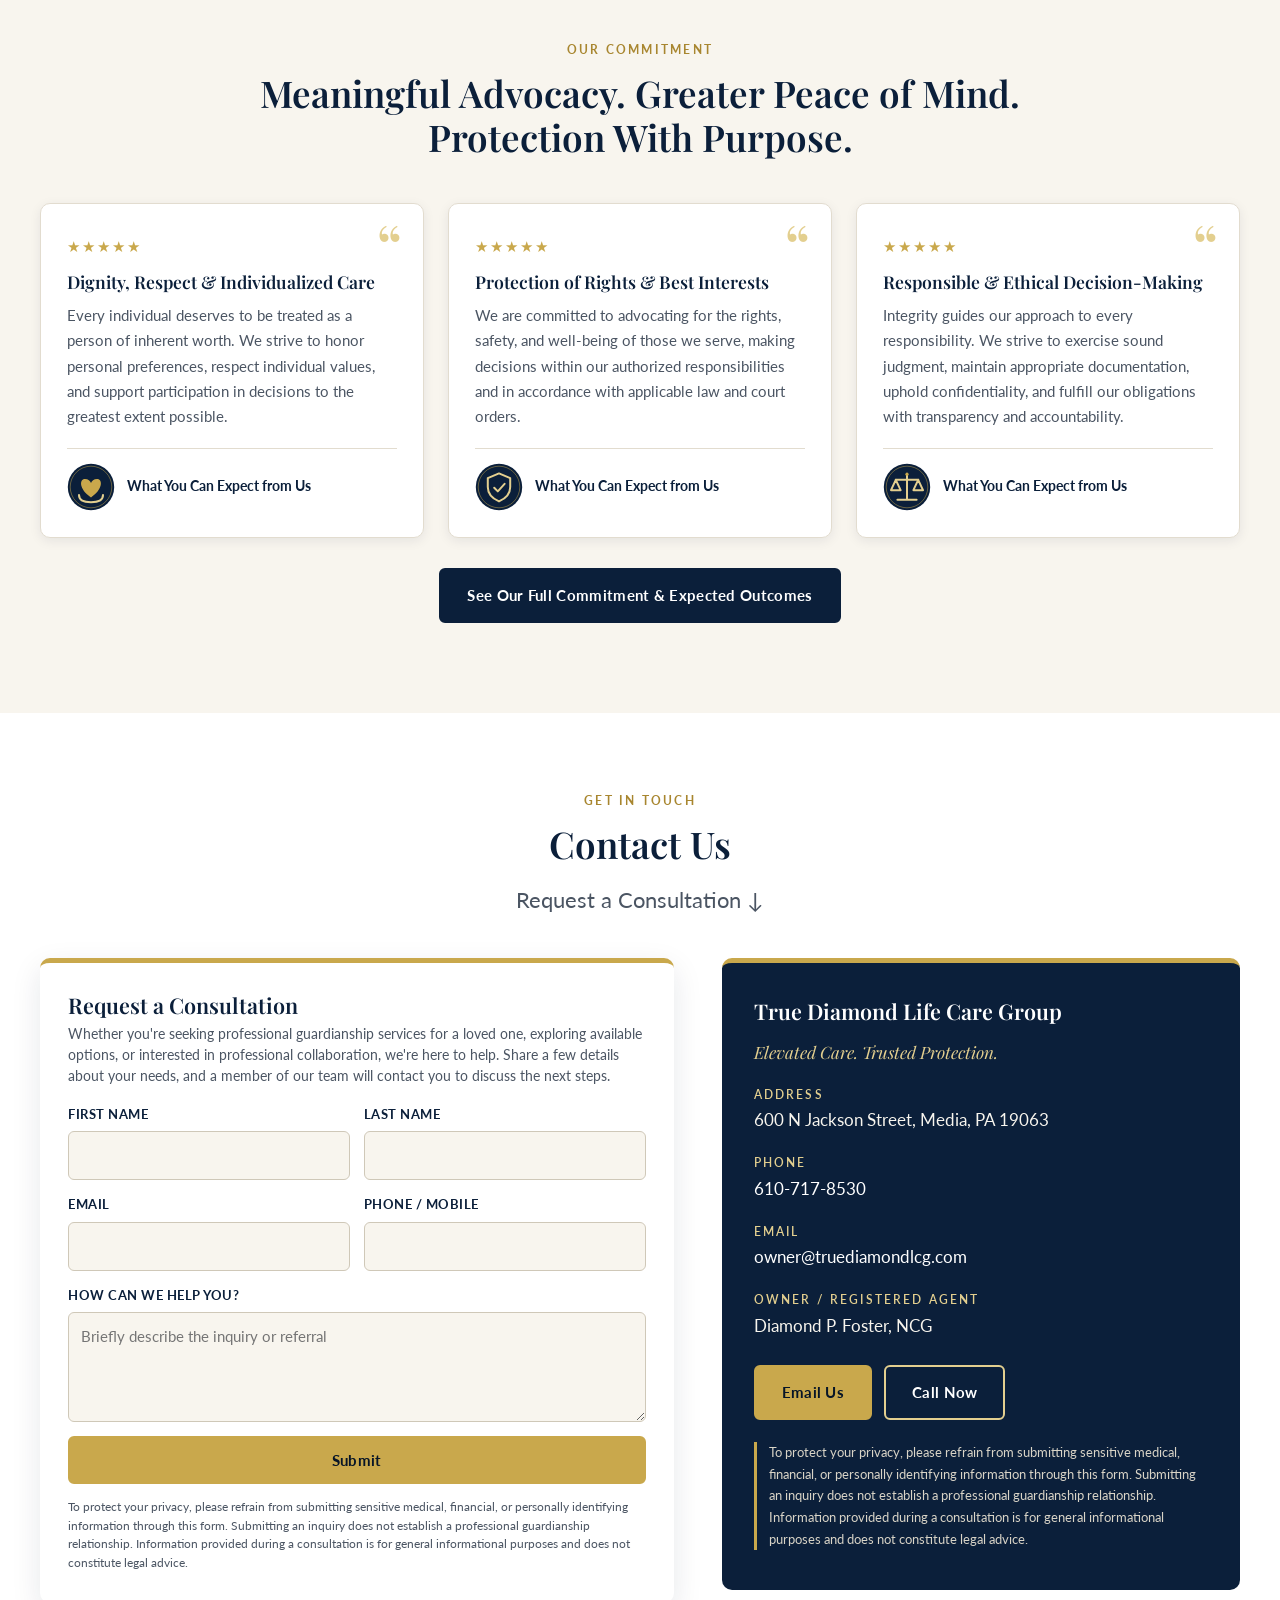
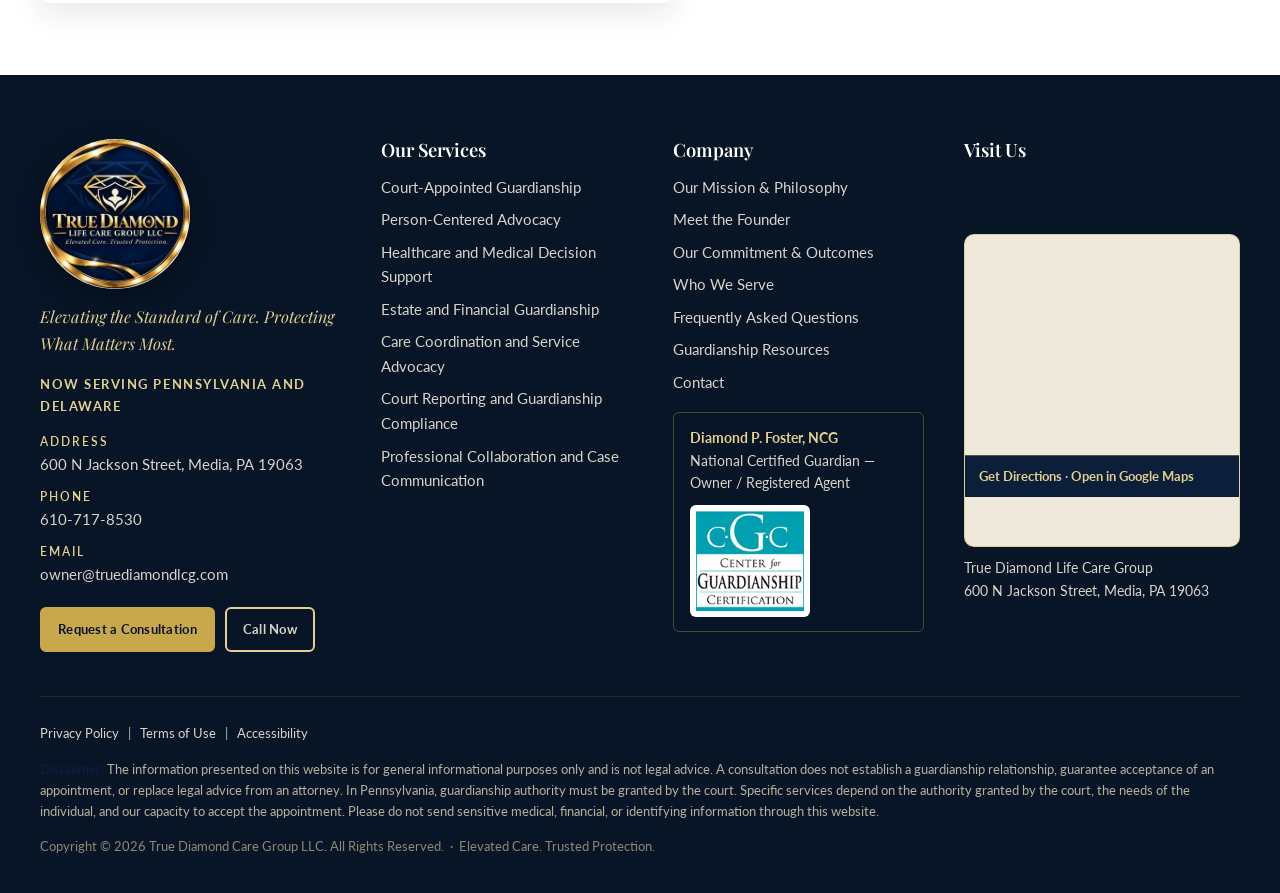
==== commit 6ce28af0: "About page: replace mission illustration with photo Co-Authored-By: Claude Fable 5.1 <noreply@anthro" ====
--- a/site/about.html
+++ b/site/about.html
@@ -78,7 +78,7 @@
         <p class="intro">At True Diamond Life Care Group, our mission is to safeguard dignity, protect individual rights, and champion the well-being of those entrusted to our care through compassionate advocacy, empathetic service, and unwavering integrity.</p>
         <p>We are committed to ensuring that every individual is treated with respect, every voice is valued, and every decision reflects the person's best interests, unique needs, and inherent right to dignity.</p>
 
-        <img class="illus illus--wide" src="assets/images/illus/about-mission.svg" alt="An individual held safe within a diamond-shaped shield, supported by open hands" loading="lazy" decoding="async">
+        <img class="illus illus--wide" src="assets/images/about-photo.jpg" alt="Older adults sharing a joyful moment together at a table" loading="lazy" decoding="async">
 
         <h2>Our Philosophy</h2>
         <p>We believe guardianship is more than a professional responsibility—it's a commitment to humanity, trust, and the protection of those who may be unable to fully advocate for themselves.</p>
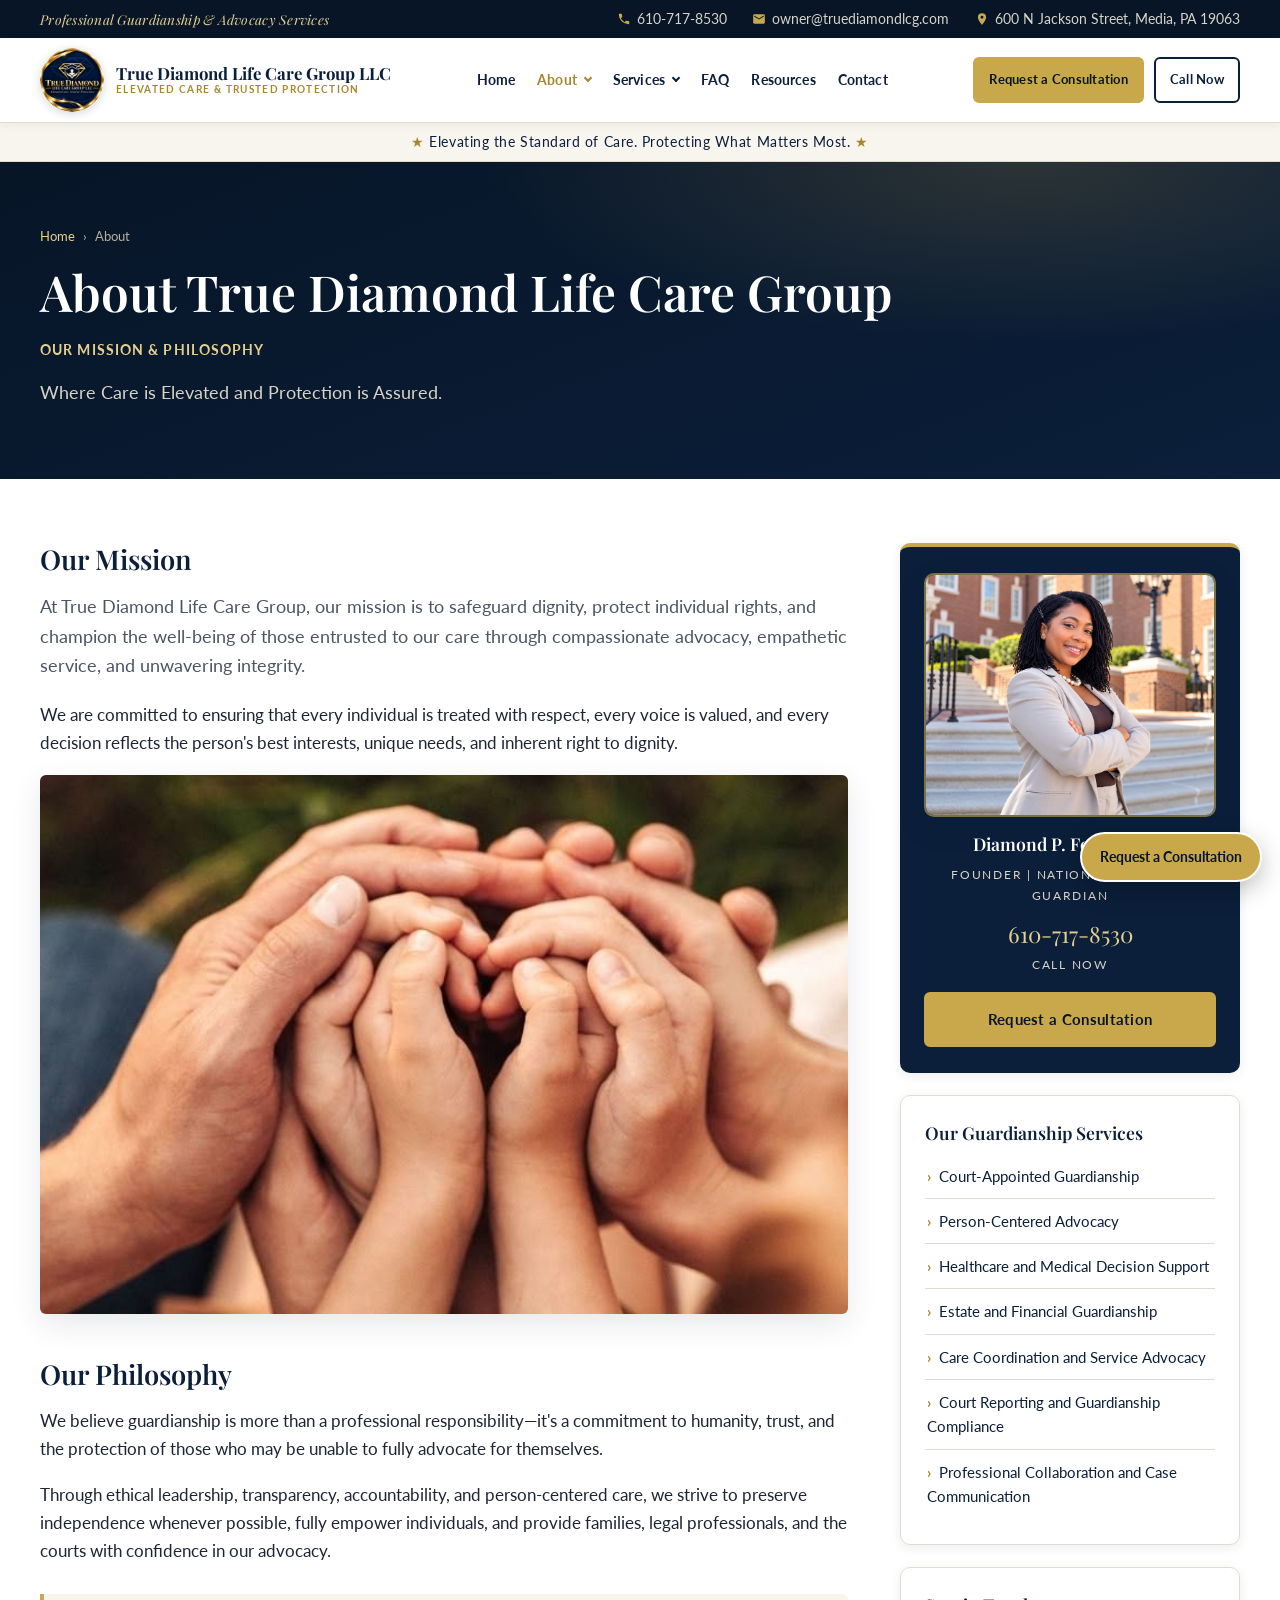
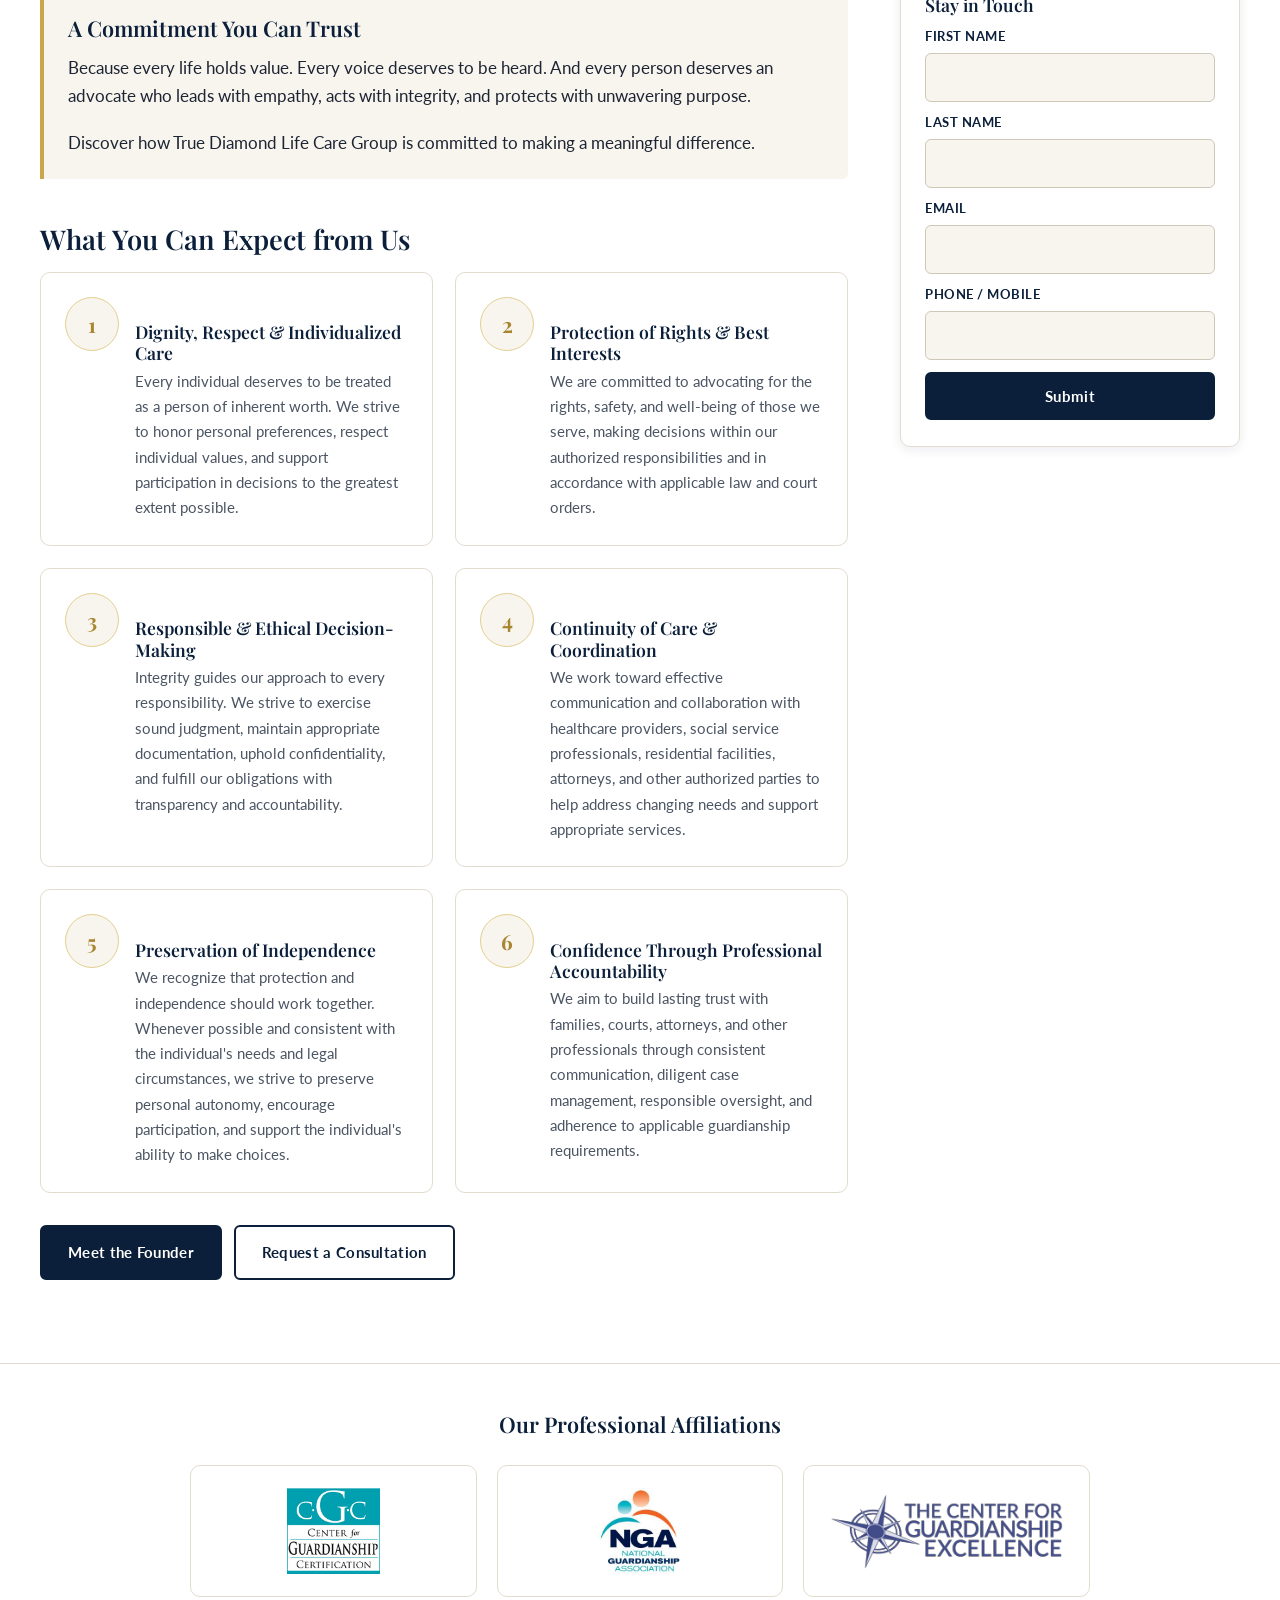
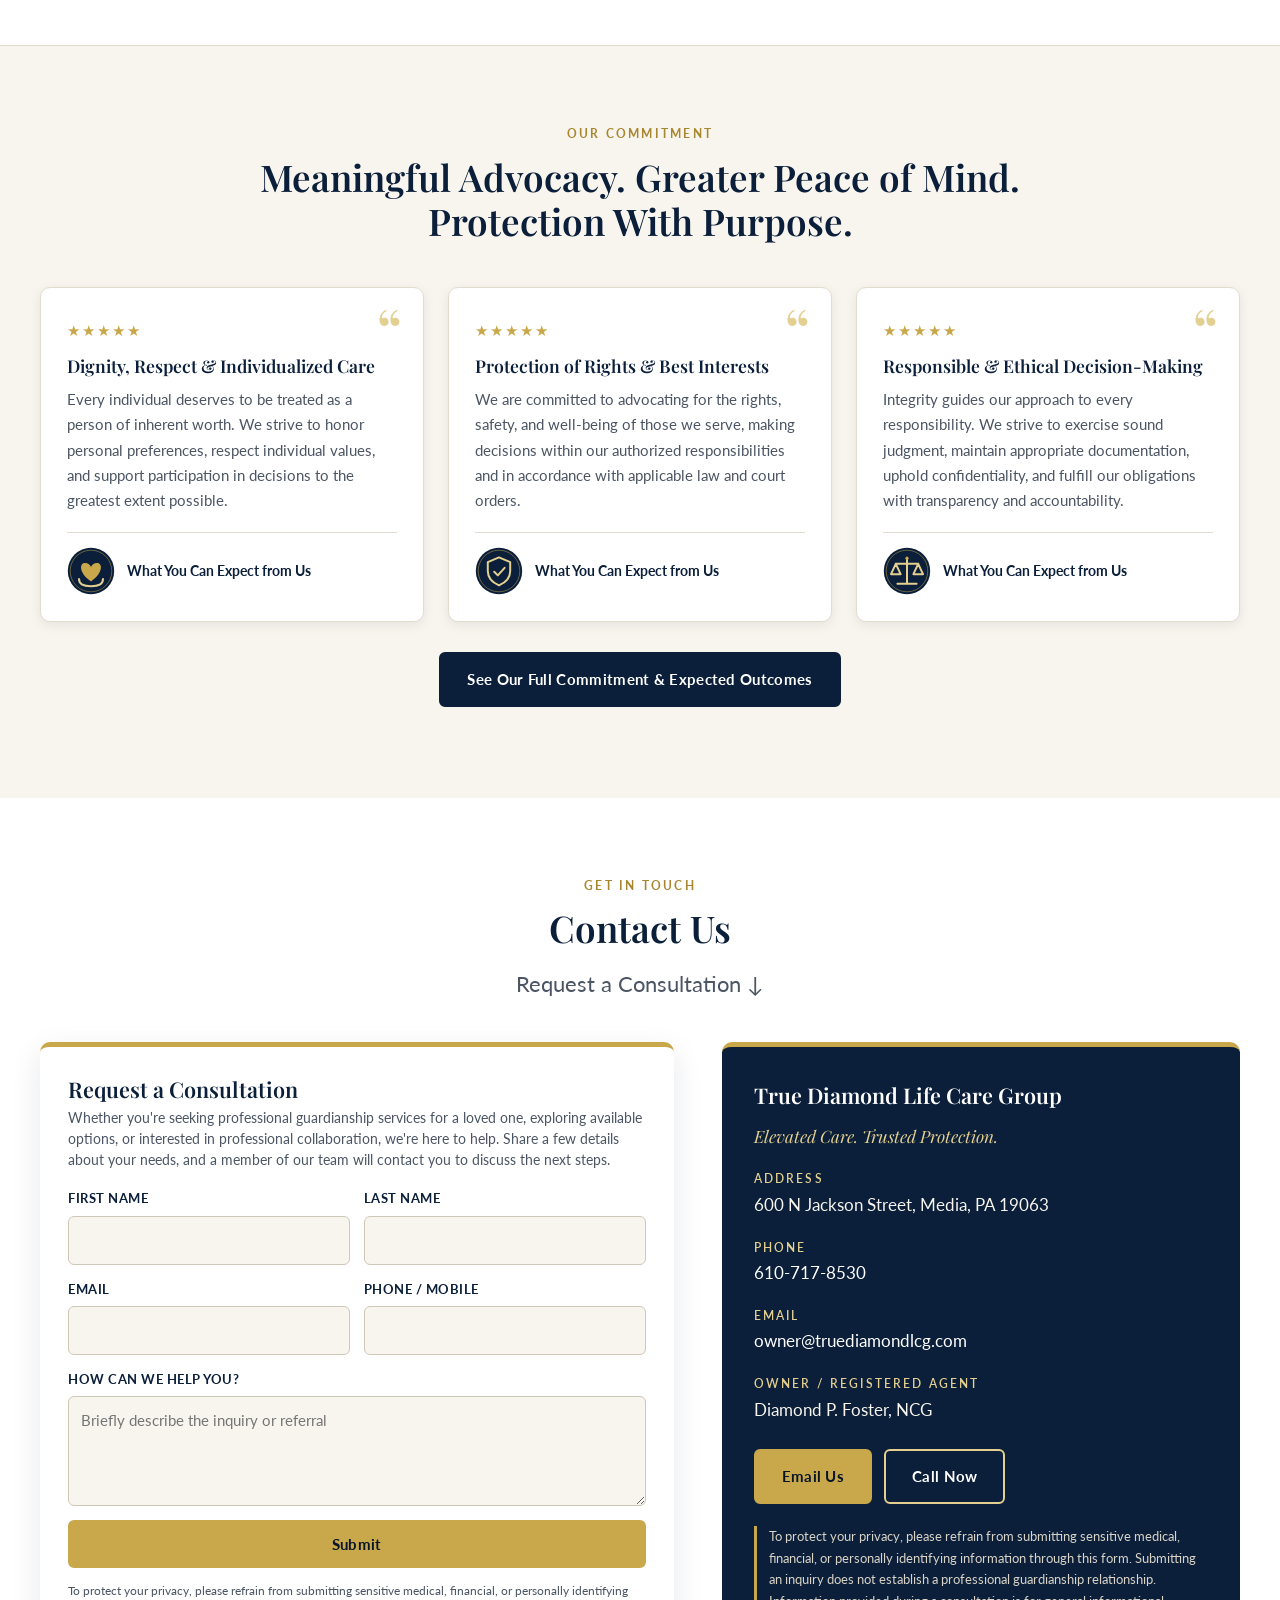
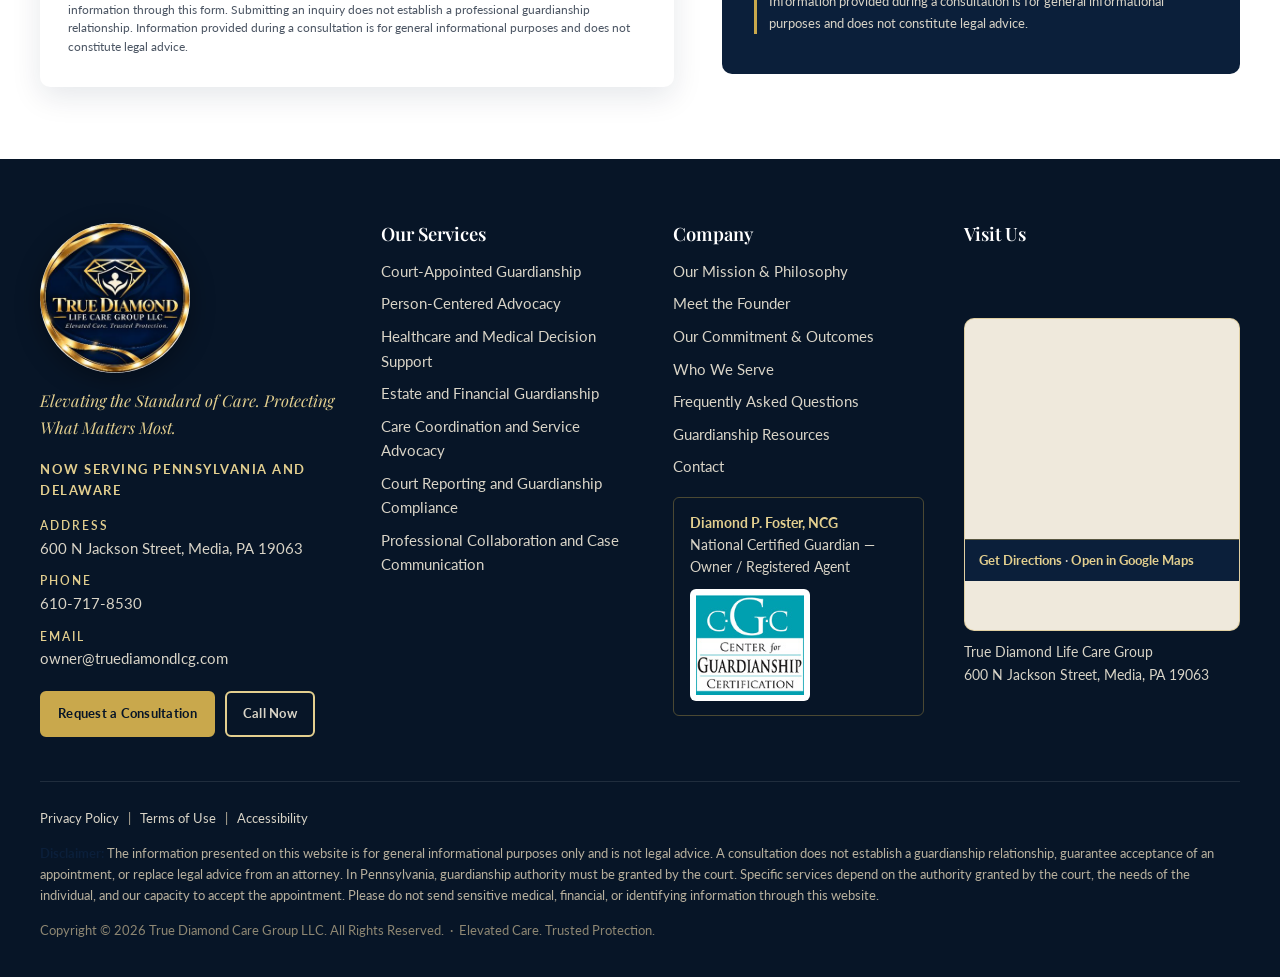
==== commit 5b6fe2b4: "About page: use hands photo Co-Authored-By: Claude Fable 5.1 <noreply@anthropic.com> Claude-Session:" ====
--- a/site/about.html
+++ b/site/about.html
@@ -78,7 +78,7 @@
         <p class="intro">At True Diamond Life Care Group, our mission is to safeguard dignity, protect individual rights, and champion the well-being of those entrusted to our care through compassionate advocacy, empathetic service, and unwavering integrity.</p>
         <p>We are committed to ensuring that every individual is treated with respect, every voice is valued, and every decision reflects the person's best interests, unique needs, and inherent right to dignity.</p>
 
-        <img class="illus illus--wide" src="assets/images/about-photo.jpg" alt="Older adults sharing a joyful moment together at a table" loading="lazy" decoding="async">
+        <img class="illus about-photo" src="assets/images/about-photo.jpg" alt="Family members' hands layered together in support" loading="lazy" decoding="async">
 
         <h2>Our Philosophy</h2>
         <p>We believe guardianship is more than a professional responsibility—it's a commitment to humanity, trust, and the protection of those who may be unable to fully advocate for themselves.</p>
--- a/site/assets/style.css
+++ b/site/assets/style.css
@@ -976,3 +976,7 @@
 .gmap--footer .gmap-links a { color: var(--gold-soft); }
 .gmap--footer .gmap-links a:hover { color: var(--white); }
 @media (max-width: 640px) { .gmap--card iframe { height: 280px; } }
+
+/* About page photo: portrait source shown as a wide crop centred on the hands */
+.about-photo { aspect-ratio: 3 / 2; object-fit: cover; object-position: 50% 62%; box-shadow: var(--shadow); }
+@media (max-width: 640px) { .about-photo { aspect-ratio: 4 / 5; object-position: 50% 60%; } }
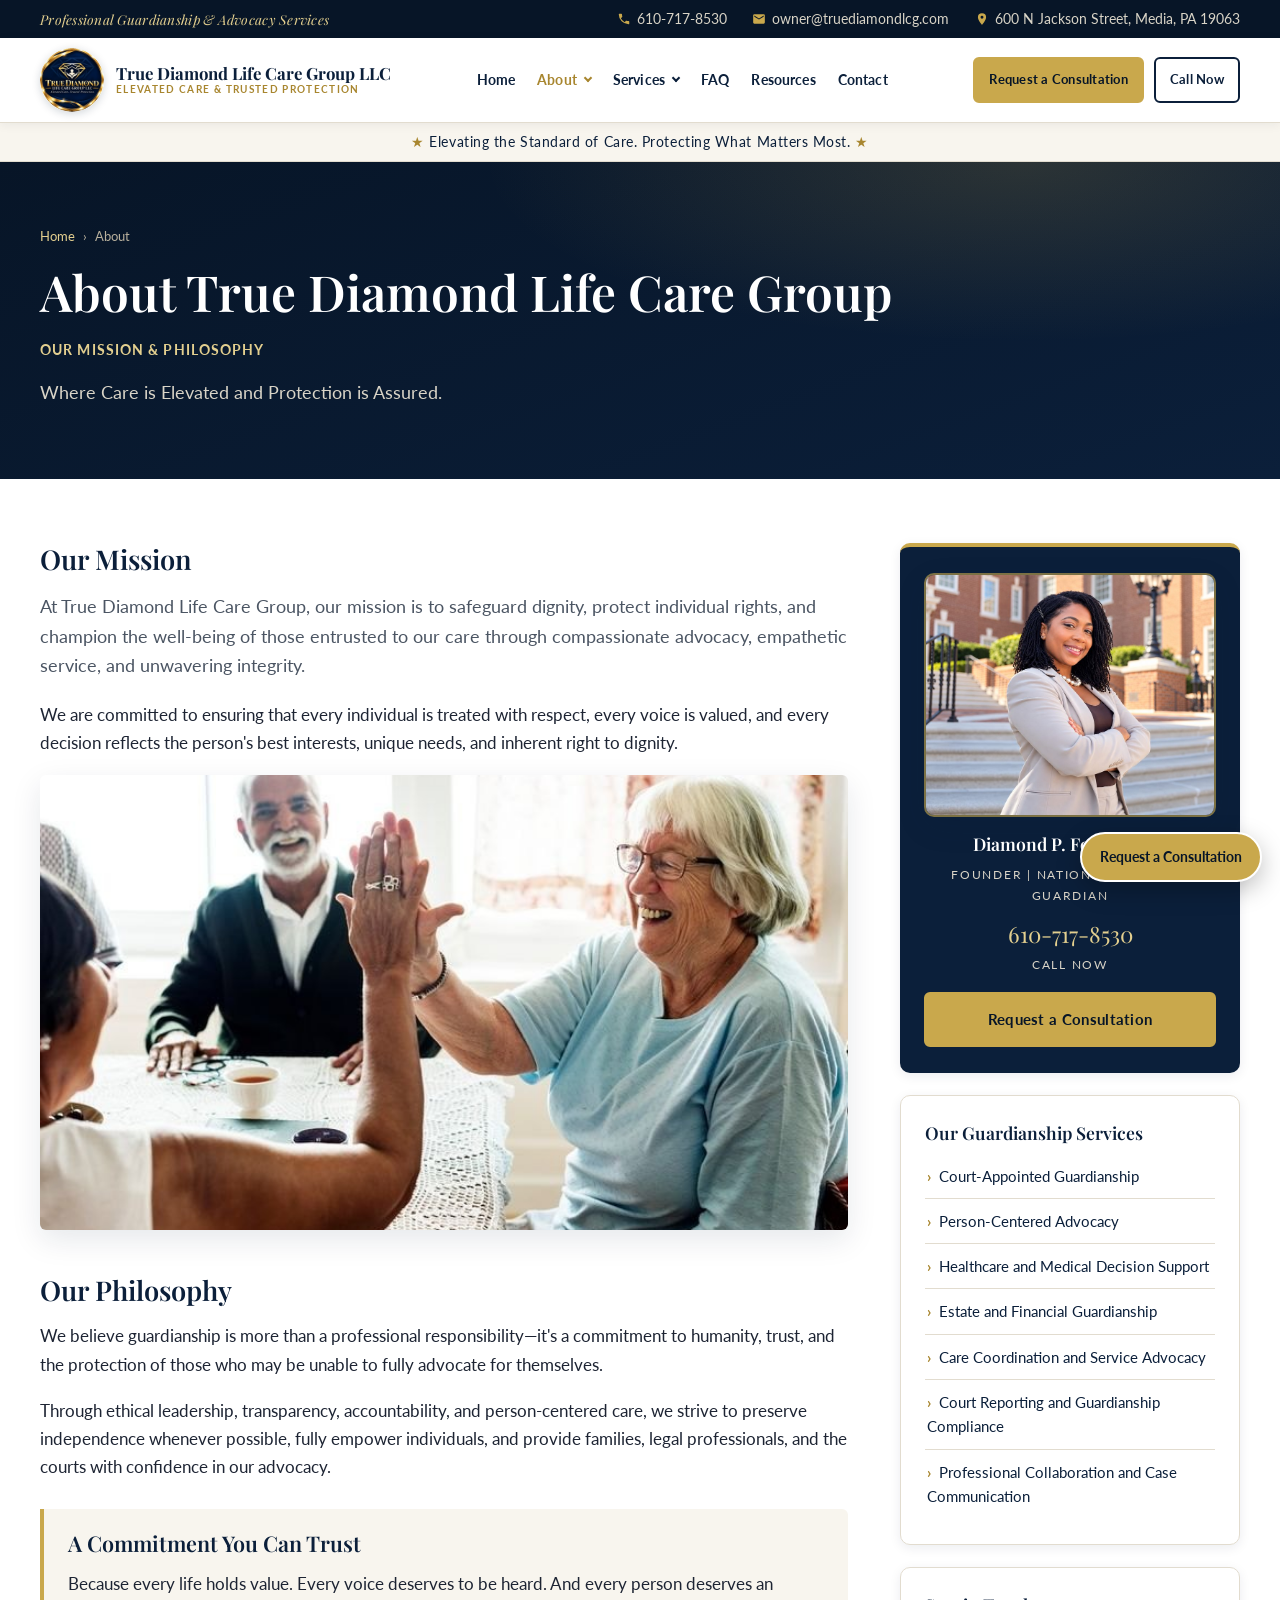
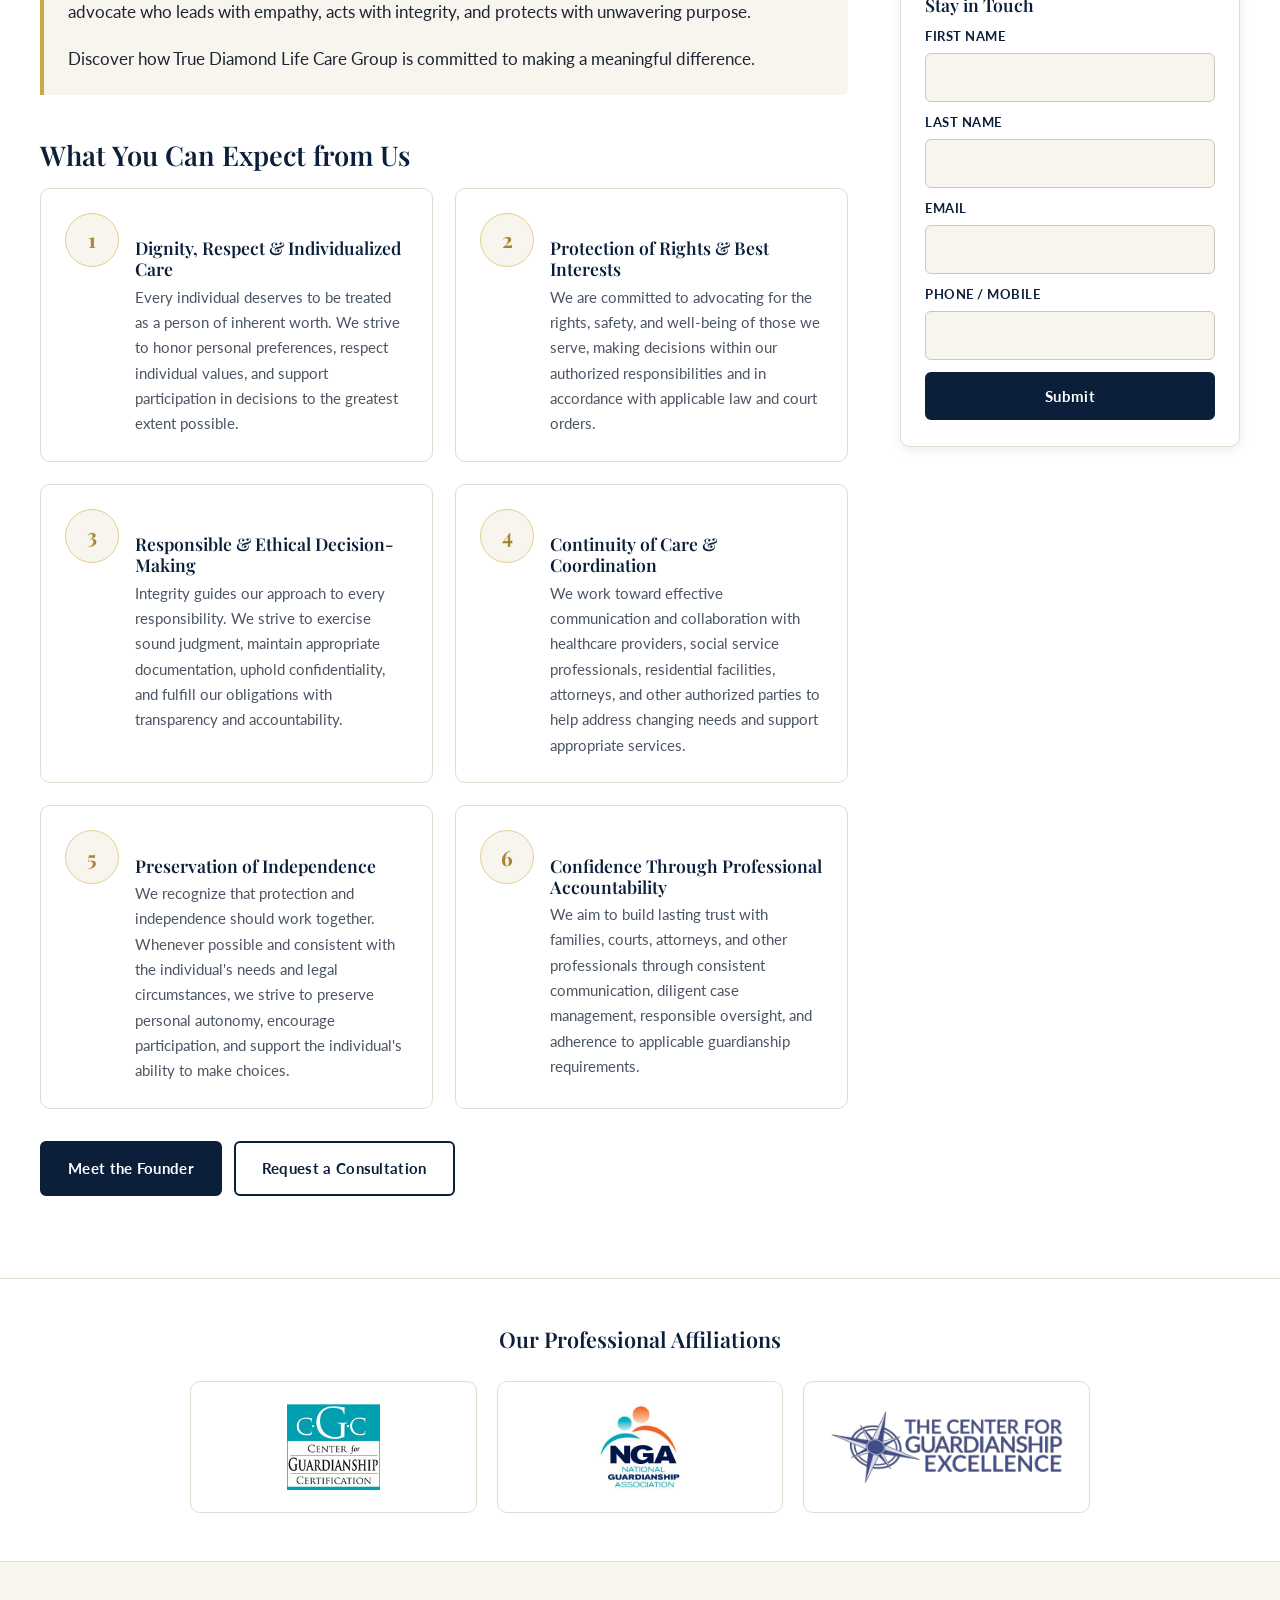
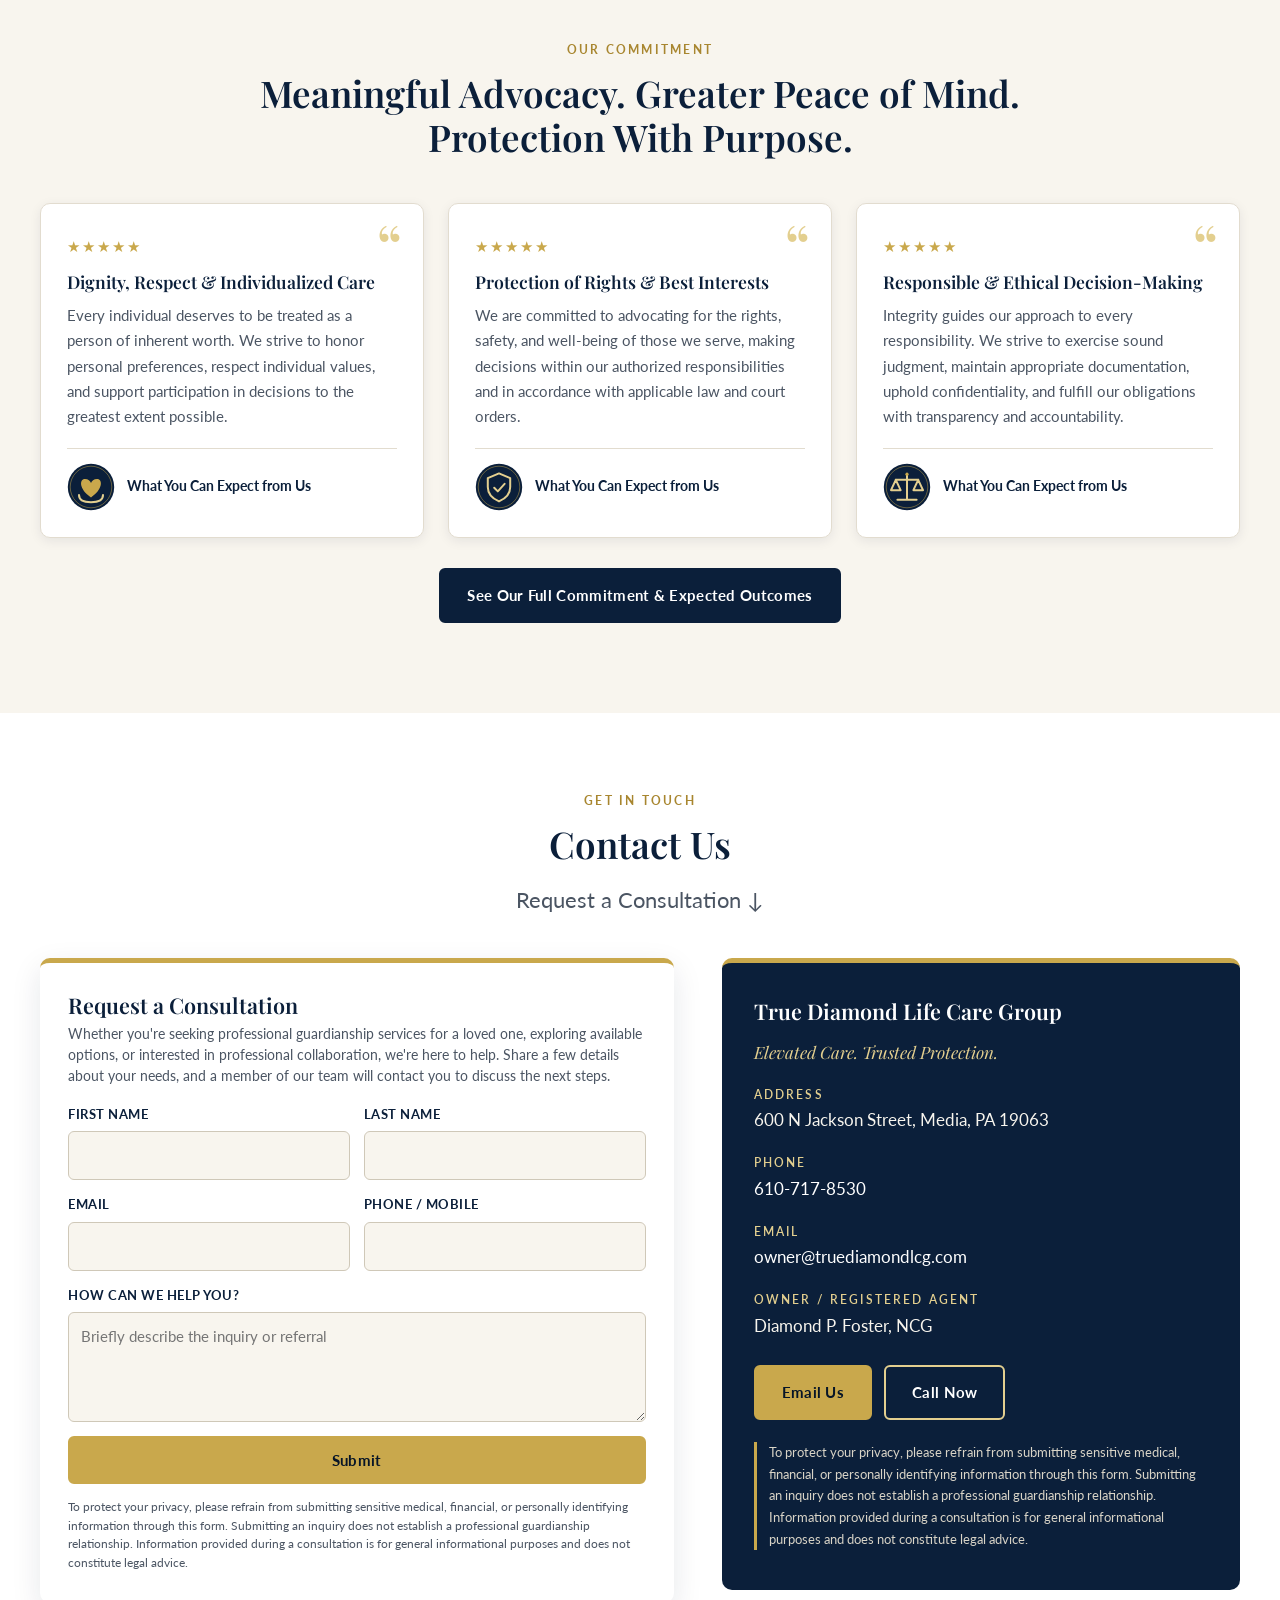
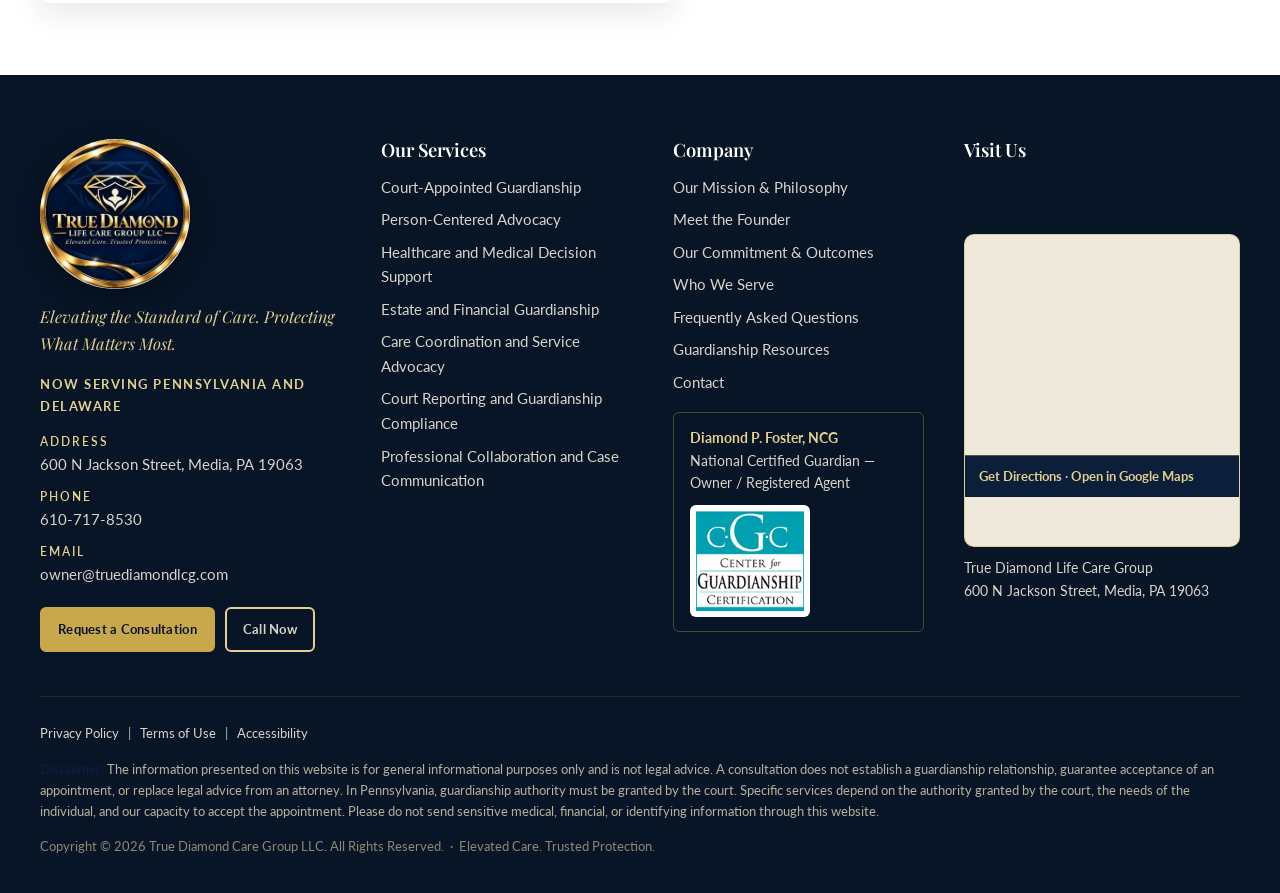
==== commit ab77a568: "About: table photo; Services Who We Serve: hands photo Co-Authored-By: Claude Fable 5.1 <noreply@ant" ====
--- a/site/about.html
+++ b/site/about.html
@@ -11,7 +11,7 @@
 <link rel="preconnect" href="https://fonts.googleapis.com">
 <link rel="preconnect" href="https://fonts.gstatic.com" crossorigin>
 <link href="https://fonts.googleapis.com/css2?family=Lato:ital,wght@0,400;0,700;1,400&family=Playfair+Display:ital,wght@0,400;0,600;0,700;1,400&display=swap" rel="stylesheet">
-<link rel="stylesheet" href="assets/style.css">
+<link rel="stylesheet" href="assets/style.css?v=6a830b31">
 </head>
 <body>
 
@@ -78,7 +78,7 @@
         <p class="intro">At True Diamond Life Care Group, our mission is to safeguard dignity, protect individual rights, and champion the well-being of those entrusted to our care through compassionate advocacy, empathetic service, and unwavering integrity.</p>
         <p>We are committed to ensuring that every individual is treated with respect, every voice is valued, and every decision reflects the person's best interests, unique needs, and inherent right to dignity.</p>
 
-        <img class="illus about-photo" src="assets/images/about-photo.jpg" alt="Family members' hands layered together in support" loading="lazy" decoding="async">
+        <img class="illus illus--wide" src="assets/images/about-photo.jpg" alt="Older adults sharing a joyful moment together at a table" loading="lazy" decoding="async">
 
         <h2>Our Philosophy</h2>
         <p>We believe guardianship is more than a professional responsibility—it's a commitment to humanity, trust, and the protection of those who may be unable to fully advocate for themselves.</p>
@@ -277,6 +277,6 @@
   <a class="btn btn--gold" href="contact.html">Request a Consultation</a>
 </div>
 
-<script src="assets/main.js"></script>
+<script src="assets/main.js?v=4a3849b5"></script>
 </body>
 </html>
